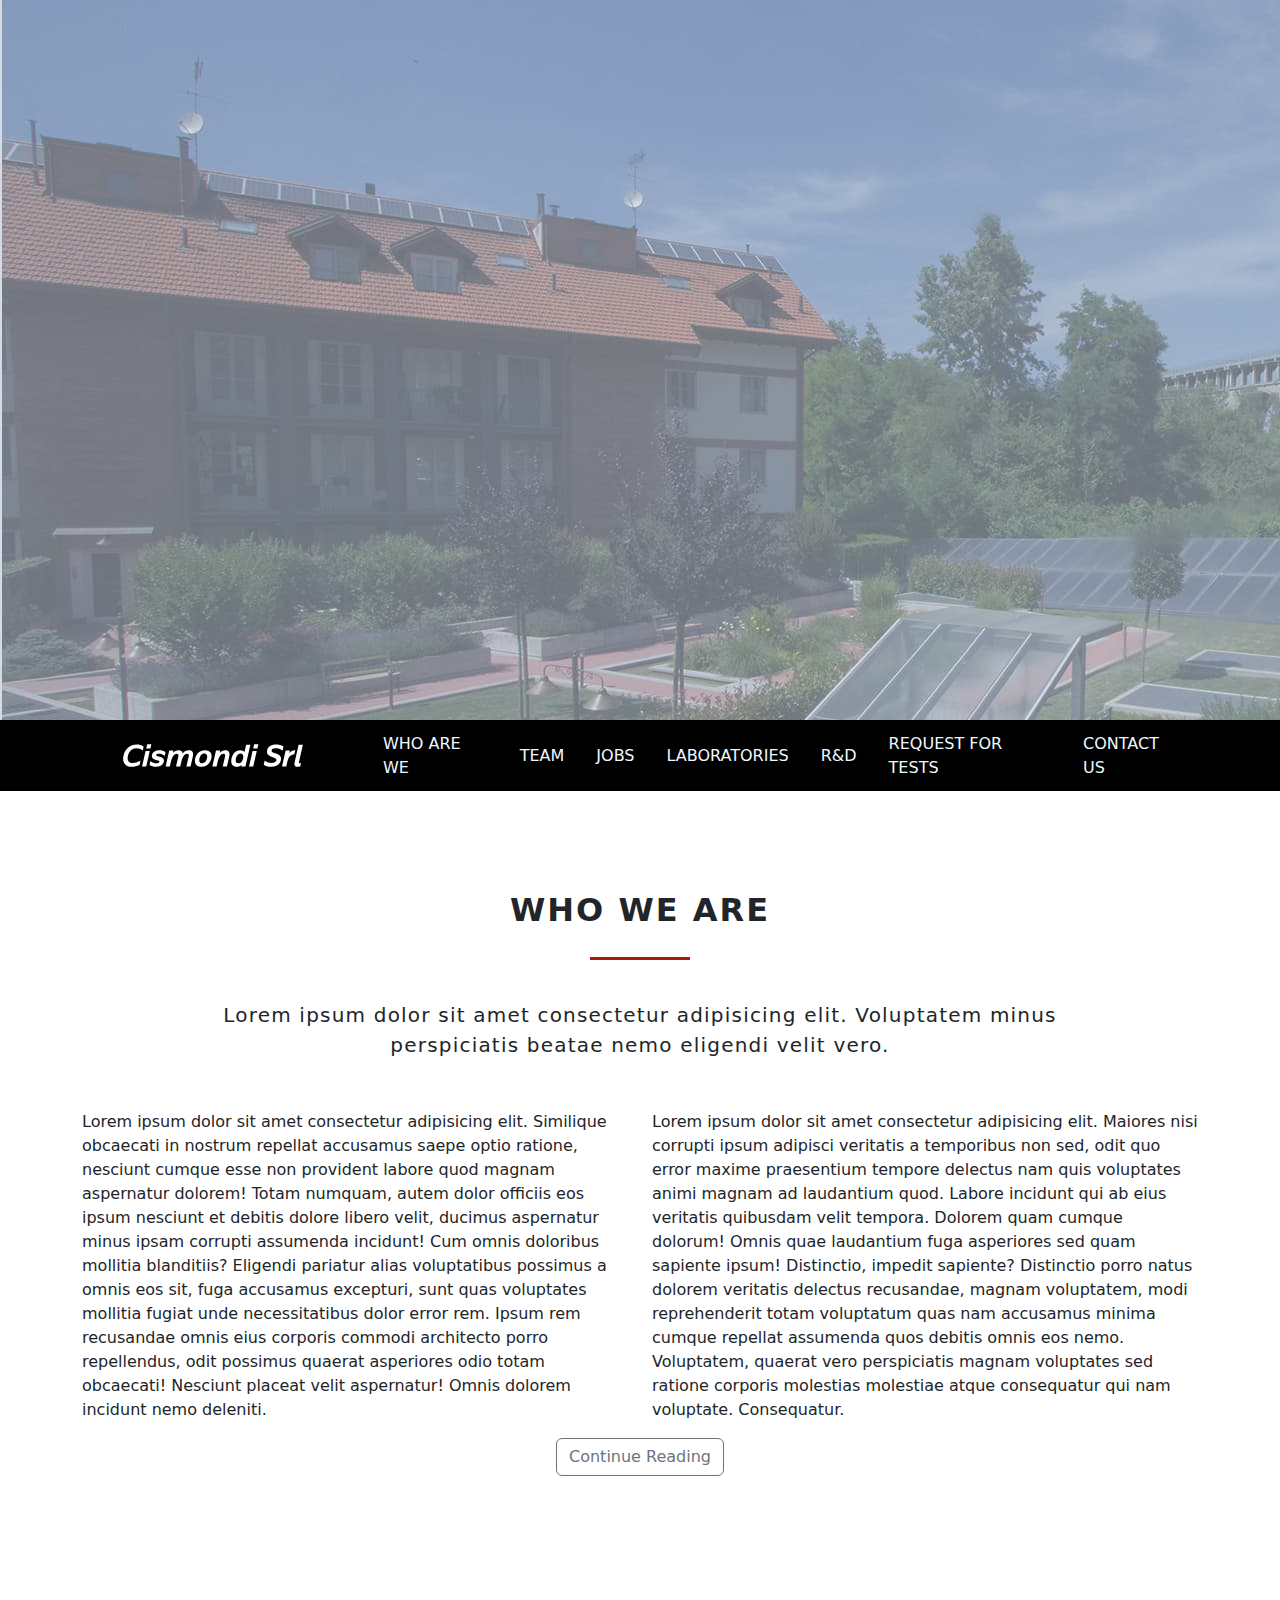
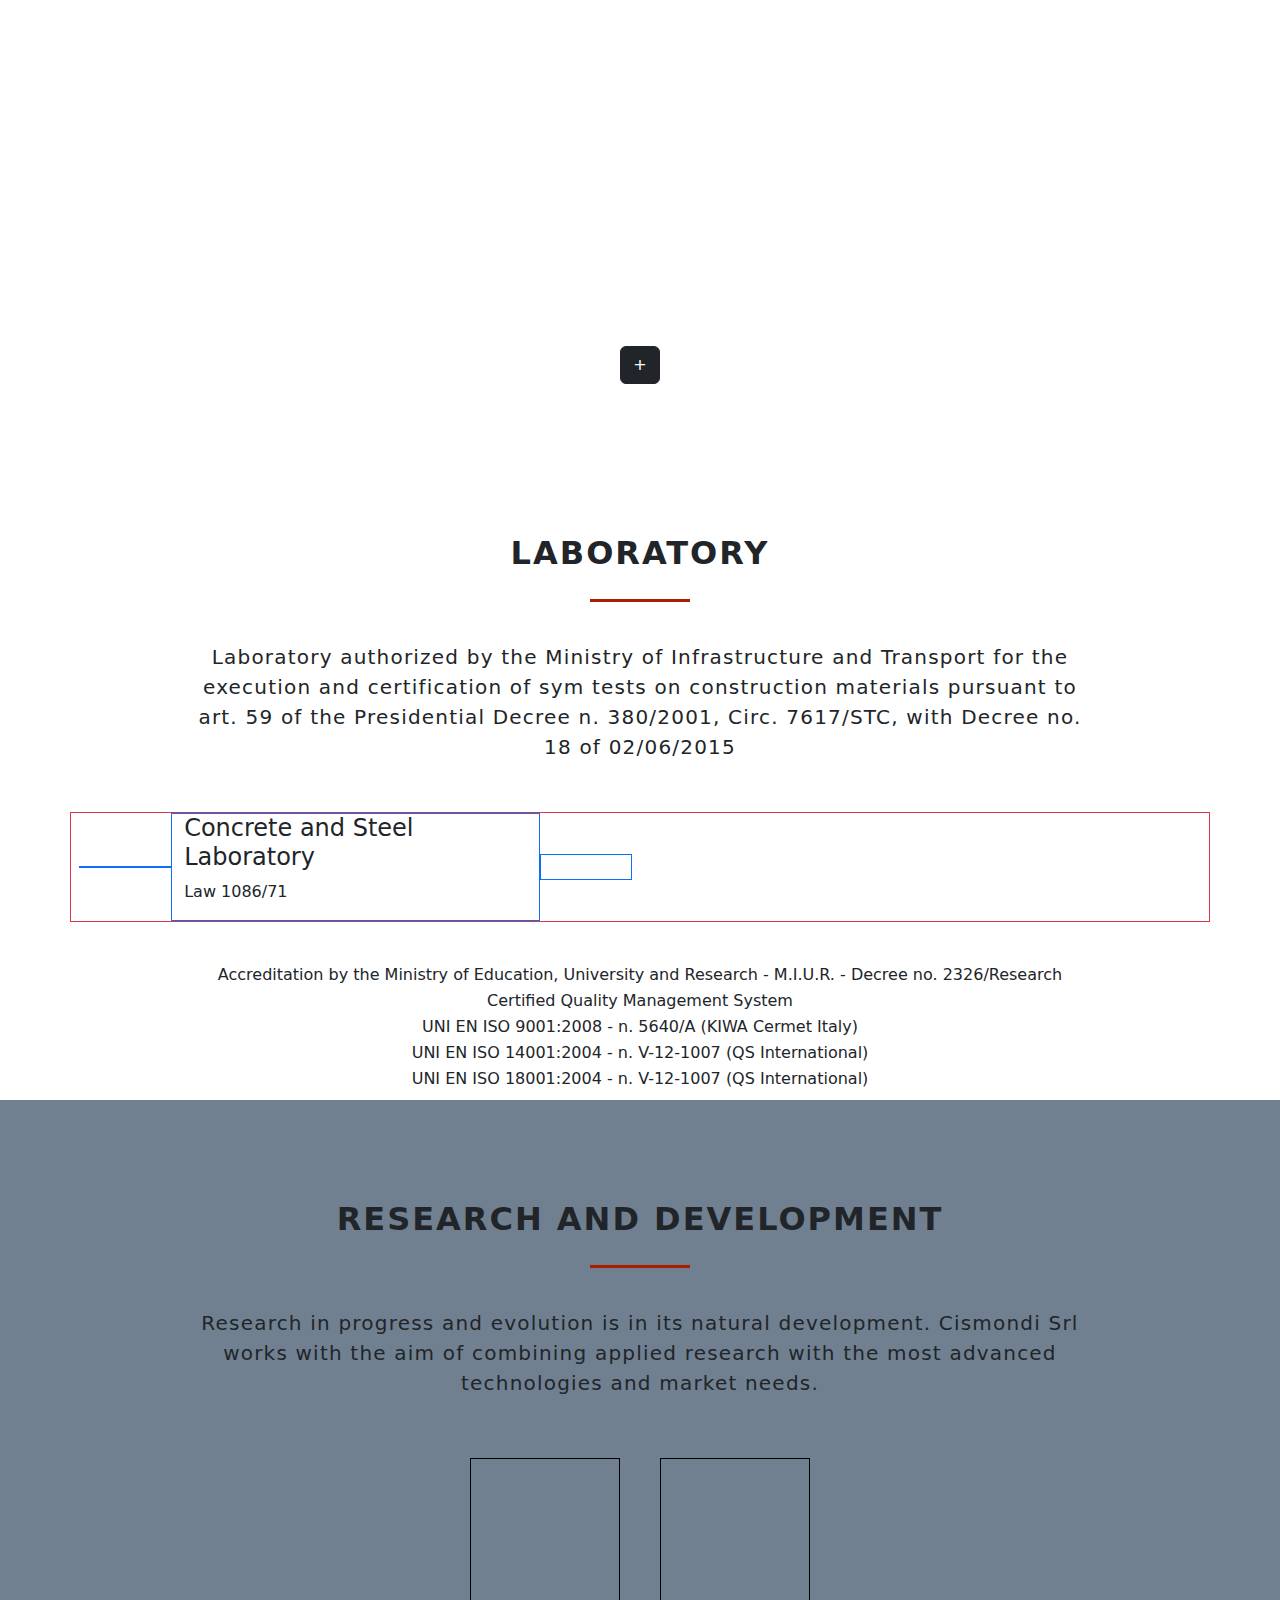
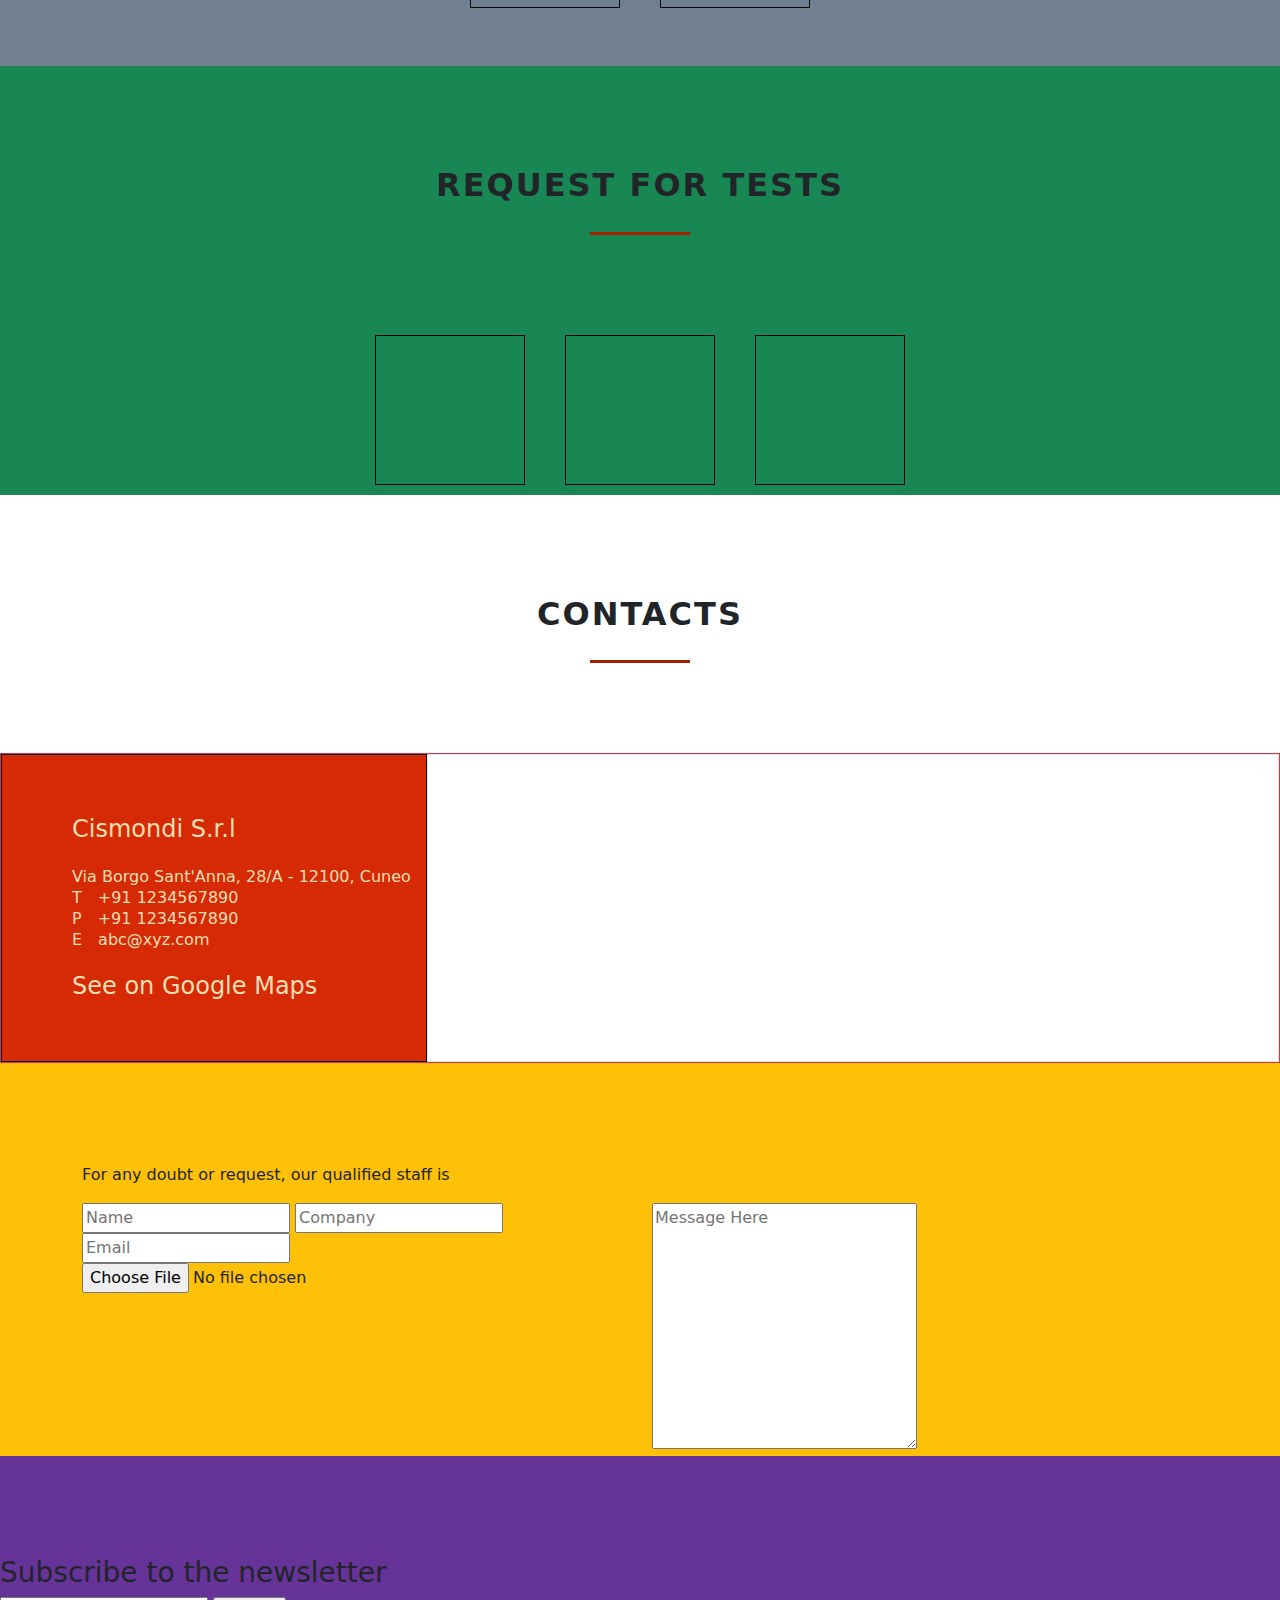
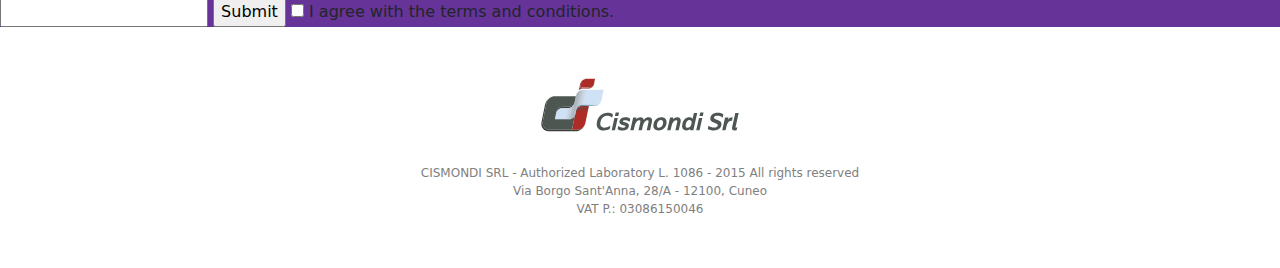
==== BS-ASS/index.html @ 2807b035 "BS ASS - First Upload" ====
<!DOCTYPE html>
<html lang="en">

<head>
    <meta charset="UTF-8">
    <meta name="viewport" content="width=device-width, initial-scale=1.0">
    <title>Bootstrap Assignment</title>

    <!-- STYLES -->

    <!-- BOOTSTRAP -->
    <link href="./assets/vendor/bootstrap/bootstrap.min.css" rel="stylesheet">

    <!-- FONT AWESOME -->

    <link rel="stylesheet" href="https://cdnjs.cloudflare.com/ajax/libs/font-awesome/6.5.1/css/all.min.css"
        integrity="sha512-DTOQO9RWCH3ppGqcWaEA1BIZOC6xxalwEsw9c2QQeAIftl+Vegovlnee1c9QX4TctnWMn13TZye+giMm8e2LwA=="
        crossorigin="anonymous" referrerpolicy="no-referrer" />

    <!-- CUSTOM CSS -->
    <link rel="stylesheet" href="./assets/css/style.css">



</head>

<body>


    <!-- HEADER -->
    <header class="ym-header" id="header">

    </header>


    <!-- NAVABAR -->
    <nav class="ym-navbar" id="navbar">
        <div class="container-lg ">
            <div class="row ">
                <div class="col-3">
                    <div class="nav-brand ms-auto me-auto d-flex justify-content-center align-items-center">
                        <img src="./assets/img/IDK/cismondi_logo_white.svg" class="img-fluid" alt="">
                    </div>
                </div>
                <div class="col-9  d-none d-md-flex align-items-center justify-content-center   ">
                    <ul class="navbar-nav d-flex flex-row ">
                        <li class="nav-item px-md-2 px-lg-3 "><a class="nav-link" href="">Who are we</a></li>
                        <li class="nav-item px-md-2 px-lg-3 "><a class="nav-link" href="">Team</a></li>
                        <li class="nav-item px-md-2 px-lg-3 "><a class="nav-link" href="">Jobs</a></li>
                        <li class="nav-item px-md-2 px-lg-3 "><a class="nav-link" href="">laboratories</a></li>
                        <li class="nav-item px-md-2 px-lg-3 "><a class="nav-link" href="">R&d</a></li>
                        <li class="nav-item px-md-2 px-lg-3 "><a class="nav-link" href="">Request for Tests</a></li>
                        <li class="nav-item px-md-2 px-lg-3 "><a class="nav-link" href="">CONTACT US</a></li>

                    </ul>
                </div>
            </div>



        </div>

    </nav>

    <!-- ABOUT US SECTION -->
    <section class="ym-about-us-section" id="about-us">
        <div class="container">
            <div class="section-title d-flex justify-content-center">
                <h2>Who we are</h2>
                <p>Lorem ipsum dolor sit amet consectetur adipisicing elit. Voluptatem minus perspiciatis beatae nemo
                    eligendi velit vero.</p>
            </div>

            <div class="section-content">
                <div class="row">
                    <div class="col">
                        <p>Lorem ipsum dolor sit amet consectetur adipisicing elit. Similique obcaecati in nostrum
                            repellat accusamus saepe optio ratione, nesciunt cumque esse non provident labore quod
                            magnam aspernatur dolorem! Totam numquam, autem dolor officiis eos ipsum nesciunt et debitis
                            dolore libero velit, ducimus aspernatur minus ipsam corrupti assumenda incidunt! Cum omnis
                            doloribus mollitia blanditiis? Eligendi pariatur alias voluptatibus possimus a omnis eos
                            sit, fuga accusamus excepturi, sunt quas voluptates mollitia fugiat unde necessitatibus
                            dolor error rem. Ipsum rem recusandae omnis eius corporis commodi architecto porro
                            repellendus, odit possimus quaerat asperiores odio totam obcaecati! Nesciunt placeat velit
                            aspernatur! Omnis dolorem incidunt nemo deleniti.</p>
                    </div>
                    <div class="col">
                        <p>
                            Lorem ipsum dolor sit amet consectetur adipisicing elit. Maiores nisi corrupti ipsum
                            adipisci veritatis a temporibus non sed, odit quo error maxime praesentium tempore delectus
                            nam quis voluptates animi magnam ad laudantium quod. Labore incidunt qui ab eius veritatis
                            quibusdam velit tempora. Dolorem quam cumque dolorum! Omnis quae laudantium fuga asperiores
                            sed quam sapiente ipsum! Distinctio, impedit sapiente? Distinctio porro natus dolorem
                            veritatis delectus recusandae, magnam voluptatem, modi reprehenderit totam voluptatum quas
                            nam accusamus minima cumque repellat assumenda quos debitis omnis eos nemo. Voluptatem,
                            quaerat vero perspiciatis magnam voluptates sed ratione corporis molestias molestiae atque
                            consequatur qui nam voluptate. Consequatur.
                        </p>

                    </div>
                </div>
                <div class="row " id="about-us-hidden">
                    <div class="col">
                        <p>Lorem ipsum dolor sit amet consectetur adipisicing elit. Similique obcaecati in nostrum
                            repellat accusamus saepe optio ratione, nesciunt cumque esse non provident labore quod
                            magnam aspernatur dolorem! Totam numquam, autem dolor officiis eos ipsum nesciunt et debitis
                            dolore libero velit, ducimus aspernatur minus ipsam corrupti assumenda incidunt! Cum omnis
                            doloribus mollitia blanditiis? Eligendi pariatur alias voluptatibus possimus a omnis eos
                            sit, fuga accusamus excepturi, sunt quas voluptates mollitia fugiat unde necessitatibus
                            dolor error rem. Ipsum rem recusandae omnis eius corporis commodi architecto porro
                            repellendus, odit possimus quaerat asperiores odio totam obcaecati! Nesciunt placeat velit
                            aspernatur! Omnis dolorem incidunt nemo deleniti.</p>
                    </div>
                    <div class="col">
                        <p>
                            Lorem ipsum dolor sit amet consectetur adipisicing elit. Maiores nisi corrupti ipsum
                            adipisci veritatis a temporibus non sed, odit quo error maxime praesentium tempore delectus
                            nam quis voluptates animi magnam ad laudantium quod. Labore incidunt qui ab eius veritatis
                            quibusdam velit tempora. Dolorem quam cumque dolorum! Omnis quae laudantium fuga asperiores
                            sed quam sapiente ipsum! Distinctio, impedit sapiente? Distinctio porro natus dolorem
                            veritatis delectus recusandae, magnam voluptatem, modi reprehenderit totam voluptatum quas
                            nam accusamus minima cumque repellat assumenda quos debitis omnis eos nemo. Voluptatem,
                            quaerat vero perspiciatis magnam voluptates sed ratione corporis molestias molestiae atque
                            consequatur qui nam voluptate. Consequatur.
                        </p>

                    </div>
                </div>

                <div class="about-us-button d-flex flex-row justify-content-center">
                    <button class="btn btn-outline-secondary" id="about-continue-read-btn">Continue Reading</button>
                </div>
            </div>




        </div>
    </section>

    <!-- TEAM SECTION -->
    <section class="ym-team-section" id="team">
    </section>

    <!-- GALLERY SECTION -->
    <section class="ym-gallery-section" id="gallery">
        <div class="container">

            <div class="section-title">
                <h2>JOBS</h2>
            </div>


            <div class="section-content">
                <div class="row g-3 mb-5">
                    <div class="col-6 col-md-4 col-lg-3 ym-gallery-item ">
                        <img src="https://plus.unsplash.com/premium_photo-1709311417346-0497456aef0e?w=500&auto=format&fit=crop&q=60&ixlib=rb-4.0.3&ixid=M3wxMjA3fDB8MHxlZGl0b3JpYWwtZmVlZHwyfHx8ZW58MHx8fHx8"
                            class="img-fluid" alt="">
                    </div>
                    <div class="col-6 col-md-4 col-lg-3 ym-gallery-item">
                        <img src="https://plus.unsplash.com/premium_photo-1709311417346-0497456aef0e?w=500&auto=format&fit=crop&q=60&ixlib=rb-4.0.3&ixid=M3wxMjA3fDB8MHxlZGl0b3JpYWwtZmVlZHwyfHx8ZW58MHx8fHx8"
                            class="img-fluid" alt="">
                    </div>
                    <div class="col-6 col-md-4 col-lg-3 ym-gallery-item">
                        <img src="https://plus.unsplash.com/premium_photo-1709311417346-0497456aef0e?w=500&auto=format&fit=crop&q=60&ixlib=rb-4.0.3&ixid=M3wxMjA3fDB8MHxlZGl0b3JpYWwtZmVlZHwyfHx8ZW58MHx8fHx8"
                            class="img-fluid" alt="">
                    </div>
                    <div class="col-6 col-md-4 col-lg-3 ym-gallery-item">
                        <img src="https://plus.unsplash.com/premium_photo-1709311417346-0497456aef0e?w=500&auto=format&fit=crop&q=60&ixlib=rb-4.0.3&ixid=M3wxMjA3fDB8MHxlZGl0b3JpYWwtZmVlZHwyfHx8ZW58MHx8fHx8"
                            class="img-fluid" alt="">
                    </div>
                    <div class="col-6 col-md-4 col-lg-3 ym-gallery-item">
                        <img src="https://plus.unsplash.com/premium_photo-1709311417346-0497456aef0e?w=500&auto=format&fit=crop&q=60&ixlib=rb-4.0.3&ixid=M3wxMjA3fDB8MHxlZGl0b3JpYWwtZmVlZHwyfHx8ZW58MHx8fHx8"
                            class="img-fluid" alt="">
                    </div>
                    <div class="col-6 col-md-4 col-lg-3 ym-gallery-item">
                        <img src="https://plus.unsplash.com/premium_photo-1709311417346-0497456aef0e?w=500&auto=format&fit=crop&q=60&ixlib=rb-4.0.3&ixid=M3wxMjA3fDB8MHxlZGl0b3JpYWwtZmVlZHwyfHx8ZW58MHx8fHx8"
                            class="img-fluid" alt="">
                    </div>
                    <div class="col-6 col-md-4 col-lg-3 ym-gallery-item">
                        <img src="https://plus.unsplash.com/premium_photo-1709311417346-0497456aef0e?w=500&auto=format&fit=crop&q=60&ixlib=rb-4.0.3&ixid=M3wxMjA3fDB8MHxlZGl0b3JpYWwtZmVlZHwyfHx8ZW58MHx8fHx8"
                            class="img-fluid" alt="">
                    </div>
                    <div class="col-6 col-md-4 col-lg-3 ym-gallery-item">
                        <img src="https://plus.unsplash.com/premium_photo-1709311417346-0497456aef0e?w=500&auto=format&fit=crop&q=60&ixlib=rb-4.0.3&ixid=M3wxMjA3fDB8MHxlZGl0b3JpYWwtZmVlZHwyfHx8ZW58MHx8fHx8"
                            class="img-fluid" alt="">
                    </div>


                </div>

                <div class="row g-3 mb-5" id="gallery-hidden">
                    <div class="col-6 col-md-4 col-lg-3 ym-gallery-item ">
                        <img src="https://plus.unsplash.com/premium_photo-1709311417346-0497456aef0e?w=500&auto=format&fit=crop&q=60&ixlib=rb-4.0.3&ixid=M3wxMjA3fDB8MHxlZGl0b3JpYWwtZmVlZHwyfHx8ZW58MHx8fHx8"
                            class="img-fluid" alt="">
                    </div>
                    <div class="col-6 col-md-4 col-lg-3 ym-gallery-item">
                        <img src="https://plus.unsplash.com/premium_photo-1709311417346-0497456aef0e?w=500&auto=format&fit=crop&q=60&ixlib=rb-4.0.3&ixid=M3wxMjA3fDB8MHxlZGl0b3JpYWwtZmVlZHwyfHx8ZW58MHx8fHx8"
                            class="img-fluid" alt="">
                    </div>
                    <div class="col-6 col-md-4 col-lg-3 ym-gallery-item">
                        <img src="https://plus.unsplash.com/premium_photo-1709311417346-0497456aef0e?w=500&auto=format&fit=crop&q=60&ixlib=rb-4.0.3&ixid=M3wxMjA3fDB8MHxlZGl0b3JpYWwtZmVlZHwyfHx8ZW58MHx8fHx8"
                            class="img-fluid" alt="">
                    </div>
                    <div class="col-6 col-md-4 col-lg-3 ym-gallery-item">
                        <img src="https://plus.unsplash.com/premium_photo-1709311417346-0497456aef0e?w=500&auto=format&fit=crop&q=60&ixlib=rb-4.0.3&ixid=M3wxMjA3fDB8MHxlZGl0b3JpYWwtZmVlZHwyfHx8ZW58MHx8fHx8"
                            class="img-fluid" alt="">
                    </div>
                    <div class="col-6 col-md-4 col-lg-3 ym-gallery-item">
                        <img src="https://plus.unsplash.com/premium_photo-1709311417346-0497456aef0e?w=500&auto=format&fit=crop&q=60&ixlib=rb-4.0.3&ixid=M3wxMjA3fDB8MHxlZGl0b3JpYWwtZmVlZHwyfHx8ZW58MHx8fHx8"
                            class="img-fluid" alt="">
                    </div>
                    <div class="col-6 col-md-4 col-lg-3 ym-gallery-item">
                        <img src="https://plus.unsplash.com/premium_photo-1709311417346-0497456aef0e?w=500&auto=format&fit=crop&q=60&ixlib=rb-4.0.3&ixid=M3wxMjA3fDB8MHxlZGl0b3JpYWwtZmVlZHwyfHx8ZW58MHx8fHx8"
                            class="img-fluid" alt="">
                    </div>
                    <div class="col-6 col-md-4 col-lg-3 ym-gallery-item">
                        <img src="https://plus.unsplash.com/premium_photo-1709311417346-0497456aef0e?w=500&auto=format&fit=crop&q=60&ixlib=rb-4.0.3&ixid=M3wxMjA3fDB8MHxlZGl0b3JpYWwtZmVlZHwyfHx8ZW58MHx8fHx8"
                            class="img-fluid" alt="">
                    </div>
                    <div class="col-6 col-md-4 col-lg-3 ym-gallery-item">
                        <img src="https://plus.unsplash.com/premium_photo-1709311417346-0497456aef0e?w=500&auto=format&fit=crop&q=60&ixlib=rb-4.0.3&ixid=M3wxMjA3fDB8MHxlZGl0b3JpYWwtZmVlZHwyfHx8ZW58MHx8fHx8"
                            class="img-fluid" alt="">
                    </div>


                </div>


                <div class="galler-button d-flex flex-row justify-content-center ">
                    <button class="btn btn-dark" id="gallery-plus-btn">+</button>
                </div>
            </div>





        </div>

    </section>

    <!-- LABORATORY SECTION -->
    <section class="ym-laboratory-section" id="laboratory">
        <div class="container">
            <div class="section-title">
                <h2>Laboratory</h2>
                <p>Laboratory authorized by the Ministry of Infrastructure and Transport for the execution and
                    certification of sym tests on construction materials pursuant to art. 59 of the Presidential Decree
                    n. 380/2001, Circ. 7617/STC, with Decree no. 18 of 02/06/2015</p>
            </div>

            <div class="section-content">
                <div class="row ym-laboratory-cards border border-danger">
                    <div class="col-12 col-md-6 ym-laboratory-card p-0 m-0">
                        <div class="row align-items-center  mx-2 ">
                            <div class="col-2 border border-primary laboratory-img">
                                <i class="fa fa-arrow-right"></i>
                            </div>
                            <div class="col border border-primary laboratory-content-text">
                                <h4>Concrete and Steel Laboratory</h4>
                                <p>Law 1086/71</p>
                            </div>
                            <div class="col-2 border border-primary more-button">
                                <button class="btn"><i class="fa fa-arrow-right"></i></button>
                            </div>
                        </div>

                    </div>









                </div>
            </div>


            <div class="section-content accreditation pt-5 text-center">
                <p>Accreditation by the Ministry of Education, University and Research - M.I.U.R. - Decree no.
                    2326/Research</p>
                <p>Certified Quality Management System</p>
                <p>UNI EN ISO 9001:2008 - n. 5640/A (KIWA Cermet Italy)</p>
                <p>UNI EN ISO 14001:2004 - n. V-12-1007 (QS International)</p>
                <p>UNI EN ISO 18001:2004 - n. V-12-1007 (QS International)</p>

            </div>

        </div>


    </section>


    <!-- RND SECTION -->
    <section class="ym-rnd-section" id="rnd">
        <div class="container">
            <div class="section-title">
                <h2>Research and Development</h2>
                <p>Research in progress and evolution is in its natural development. Cismondi Srl works with the aim of
                    combining applied research with the most advanced technologies and market needs.</p>
            </div>

            <div class="section-body d-flex justify-content-center pb-5">
                <div class="box">

                </div>
                <div class="box">

                </div>


            </div>

        </div>

    </section>

    <!-- TEST REQUEST SECTION -->
    <section class="ym-rft-section bg-success" id="rft">
        <div class="container">

            <div class="section-title">
                <h2>Request for tests</h2>
            </div>
            <div class="section-body d-flex justify-content-center">
                <div class="box"></div>
                <div class="box"></div>
                <div class="box"></div>
            </div>
        </div>

    </section>

    <!-- CONTACT US SECTION -->
    <section class="ym-contact-us" id="contact-us">
        <div class="container-fluid">


            <div class="section-title">
                <h2>Contacts</h2>
            </div>

            <div class="row border border-danger">
                <div class="col-4 contact-info box">
                    <h4>Cismondi S.r.l</h4>
                    <p>Via Borgo Sant'Anna, 28/A - 12100, Cuneo</p>
                    <p><span class="pe-3">T</span>+91 1234567890 </p>
                    <p><span class="pe-3">P</span>+91 1234567890 </p>
                    <p><span class="pe-3">E</span>abc@xyz.com </p>

                    <h4>See on Google Maps</h4>

                </div>

                <div class="col-8 box border p-0">
                    <iframe
                        src="https://www.google.com/maps/embed?pb=!1m18!1m12!1m3!1d2851.0148102740345!2d7.536814475158642!3d44.39181770434893!2m3!1f0!2f0!3f0!3m2!1i1024!2i768!4f13.1!3m3!1m2!1s0x12cd69439e685537%3A0x380dc71ec8e75dd3!2sCismondi%20S.r.l.!5e0!3m2!1sen!2sin!4v1709389555087!5m2!1sen!2sin"
                        width="100%" height="100%" style="border:0;" allowfullscreen="" loading="lazy"
                        referrerpolicy="no-referrer-when-downgrade"></iframe>
                </div>

            </div>

        </div>
    </section>


    <!-- CONTACT FORM SECTION -->
    <section class="ym-contact-form-section bg-warning" id="contact-form">
        <div class="container ">
            <p>For any doubt or request, our qualified staff is </p>
            <form>
                <div class="row">
                    <div class="col-12 col-md-6 ">
                        <input type="text" placeholder="Name">
                        <input type="text" placeholder="Company">
                        <input type="text" placeholder="Email">
                        <input type="file" placeholder="Attachment">

                    </div>
                    <div class="col-12 col-md-6">
                        <textarea name="" id="" cols="30" rows="10" placeholder="Message Here"></textarea>
                    </div>
                </div>
            </form>
        </div>
    </section>

    <!-- NEWSLETTER SECTION -->
    <section class="ym-news-letter-section" id="news-letter">

        <div class="section-body">
            <i class="fa fa-paper-plane" aria-hidden="true"></i>
            <h3>Subscribe to the newsletter</h3>

            <form>
                <input type="email" name="news-letter-email" id="nl-email">
                <input type="submit" value="Submit">
                <input type="checkbox" name="" id=""><span> I agree with the terms and conditions.</span>
            </form>
        </div>
    </section>

    <!-- FOOTER -->
    <footer class="ym-footer" id="footer">

        <div class="container d-flex flex-column justify-content-center align-items-center text-center">

            <div class="footer-img">
                <img src="./assets/img/cismondi_logo_1.svg" class="img-fluid" alt="">
            </div>
            <div class="content">
                <p>CISMONDI SRL - Authorized Laboratory L. 1086 - <i class="fa fa-copyright" aria-hidden="true"></i> 2015 All rights reserved</p>
                <p>Via Borgo Sant'Anna, 28/A - 12100, Cuneo</p>
                <p>VAT P.: 03086150046</p>
            </div>
        </div>
    </footer>



    
    <!-- SCRIPTS -->

    <!-- jQUERY -->
    <script src="./assets/vendor/jQuery/jquery-3.7.1.min.js"></script>

    <!-- BOOTSTRAP -->
    <script src="./assets/vendor/bootstrap/bootstrap.bundle.min.js"></script>

    <!-- CUSTOM JS -->
    <script src="./assets/js/script.js"></script>

</body>

</html>
---- BS-ASS/assets/css/style.css ----
* {
    --color-black: #000;
    --color-red: #d52a04;
    --color-red-dark: #a81f00;
}

body {
    margin: 0;
    padding: 0;
    box-sizing: border-box;
}

/****************************
*         HEADER            *
****************************/

.ym-header {
    height: 80vh;
    /* border: 1px solid black; */
    background-image: url("../img/header/banner-costruttori.jpg");
}

/****************************
*         NAVBAR            *
****************************/

.ym-navbar {
    background-color: var(--color-black);
    color: aliceblue;
    padding: 0;
    text-transform: uppercase;

    .nav-brand {
        /* border: 1px solid black; */
        width: 200px;
        padding: 10px;
    }

    ul {
        height: 100%;
        font-weight: 400;

        li {
            display: flex;
            align-items: center;
        }

        li:hover {
            background-color: var(--color-red);
        }
    }
}

.fixed-nav {
    position: fixed;
    top: 0%;
    width: 100%;
    z-index: 100;
}

/****************************
*        Sections           *
****************************/

section {
    padding-top: 100px;

    .section-title {
        display: flex;
        flex-direction: column;
        text-align: center;
        justify-content: center;
        margin-bottom: 50px;

        h2 {
            font-size: 32px;
            font-weight: bold;
            text-transform: uppercase;
            margin-bottom: 20px;
            padding-bottom: 20px;
            position: relative;
            letter-spacing: 2px;
            margin-bottom: 50px;
        }

        h2::after {
            content: "";
            position: absolute;
            display: block;

            width: 100px;
            height: 3px;
            left: calc(50% - 50px);
            bottom: -10px;

            background: var(--color-red-dark);
        }

        p {
            align-self: center;
            margin-bottom: 0;
            width: 80%;
            font-size: 20px;
            letter-spacing: 1.2px;
        }
    }
}

/****************************
*        Gallery            *
****************************/

.ym-gallery-section {
    padding-bottom: 50px;
    background: url("../img/plain-backdrop-decorative-gray-textured.jpg");

    .section-title h2 {
        color: #fff;
    }
    .section-title h2::after {
        background-color: #fff;
        width: 50px;
        left: calc(50% - 25px);
    }

    /* .ym-gallery-item{

        
        img{
            object-fit: cover;
            
        }
    } */
}

/****************************
*      Laboratory           *
****************************/

.ym-laboratory-section {
    .accreditation {
        line-height: 10px;
    }
}

.ym-rnd-section {
    background-color: slategrey;

    .box {
        height: 150px;
        width: 150px;
        border: 1px solid black;
        margin: 10px 20px;
    }
}

.ym-rft-section {
    .box {
        height: 150px;
        width: 150px;
        border: 1px solid black;
        margin: 10px 20px;
    }
}

.box {
    min-height: 150px;
    /* width: 150px; */
    border: 1px solid black;
    /* margin: 10px 20px; */
}

.ym-contact-us {
    .contact-info {
        padding: 30px 0 30px 70px;
        background-color: var(--color-red);
        color:wheat;
        
        h4 {
            margin-bottom: 30px;
            margin-top: 30px;
            
        }
        p {
            line-height: 5px;
        }
    }
}


.ym-news-letter-section{
    background-color: rebeccapurple;

}


.ym-footer{
    padding-top: 50px;
    padding-bottom: 50px;
    .footer-img{
        width: 200px;        
        margin-bottom: 30px;
    }
    p{
        color: grey;
        font-size: 12px;
        margin: 0;
        padding-top: 0;
    }
    


}
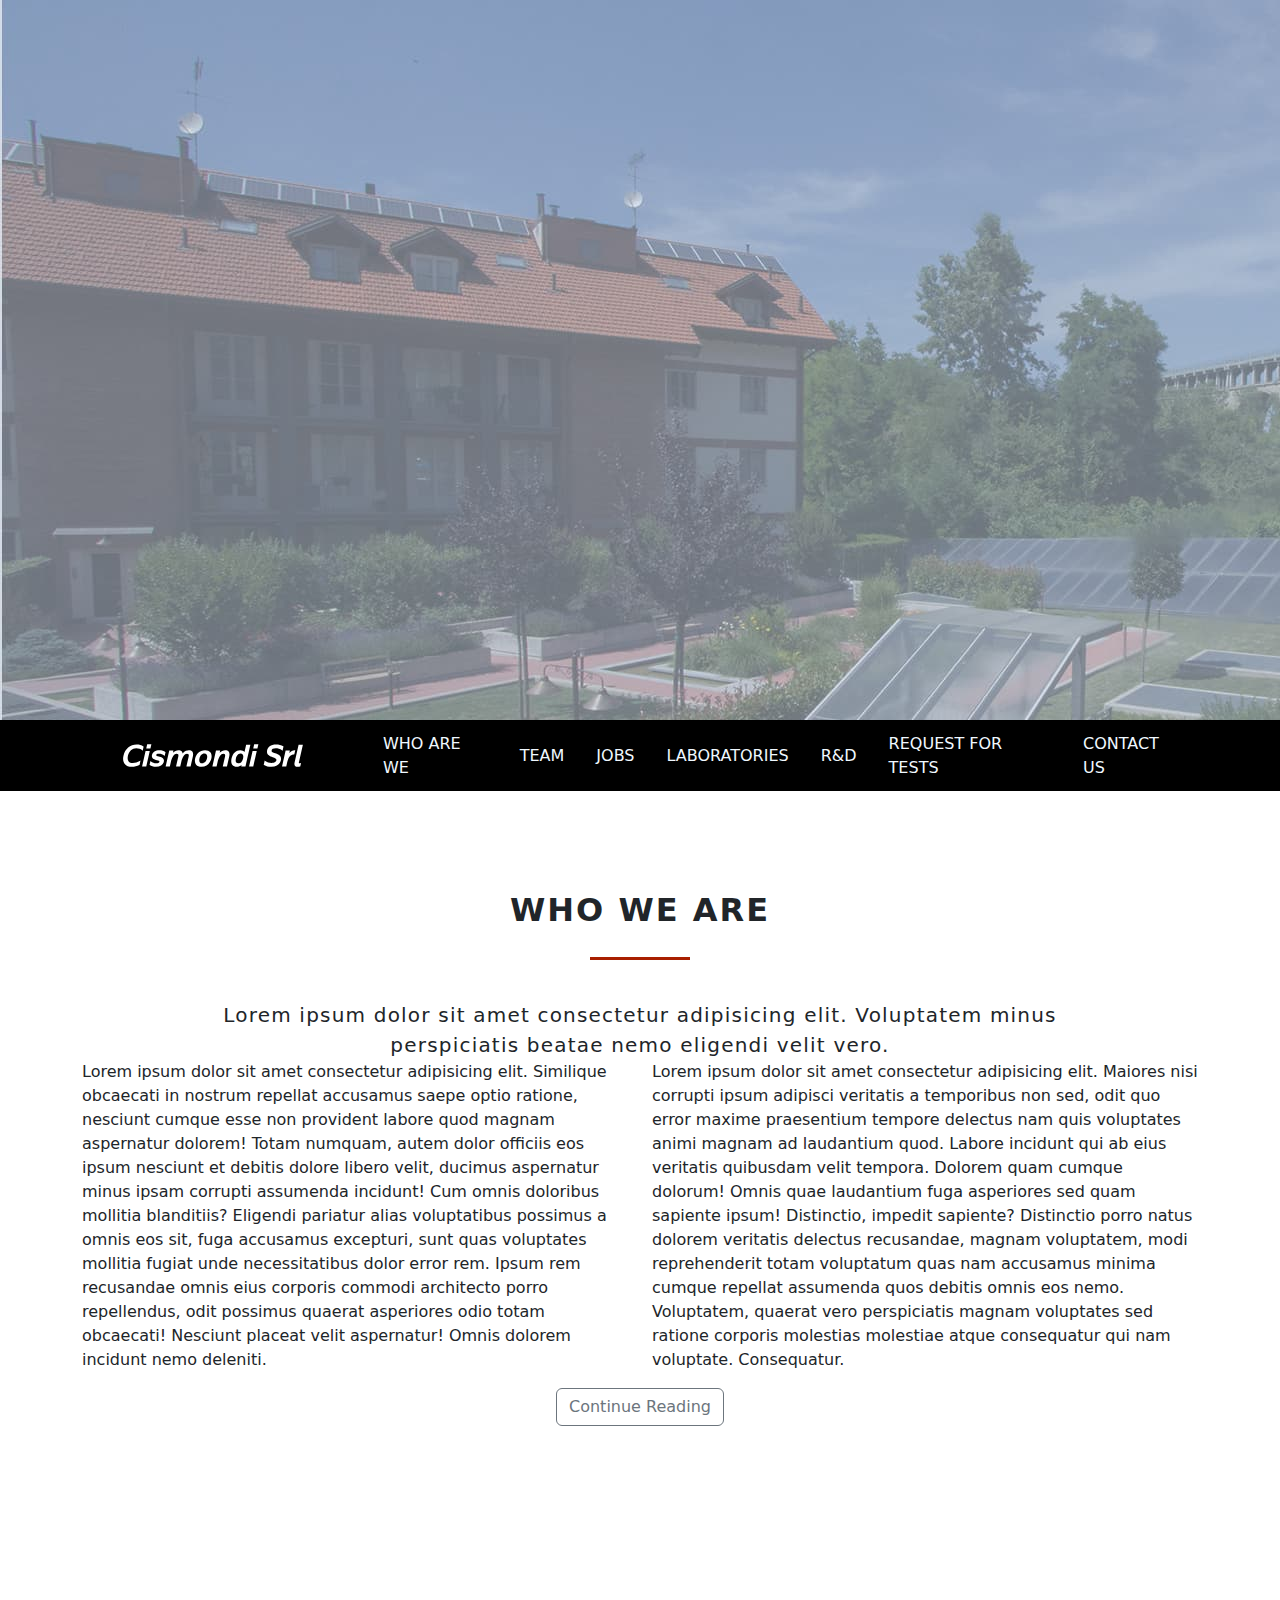
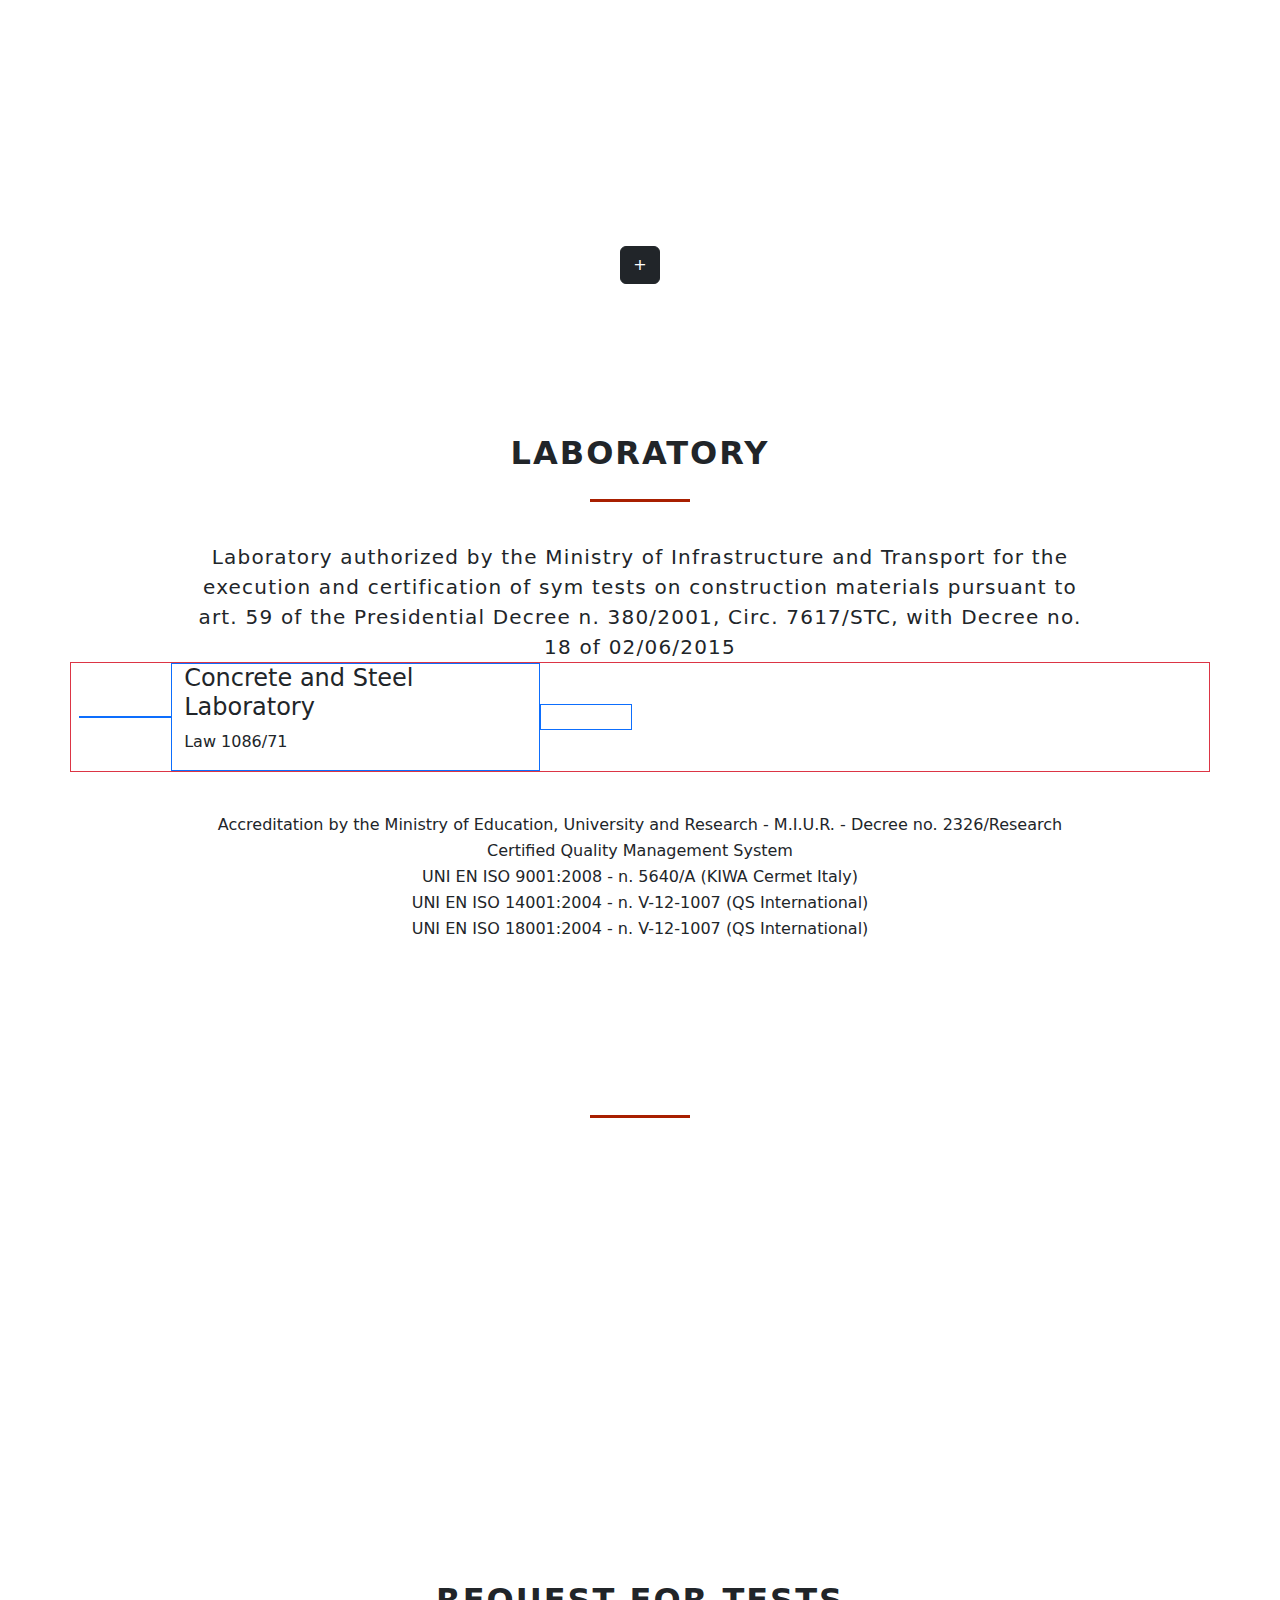
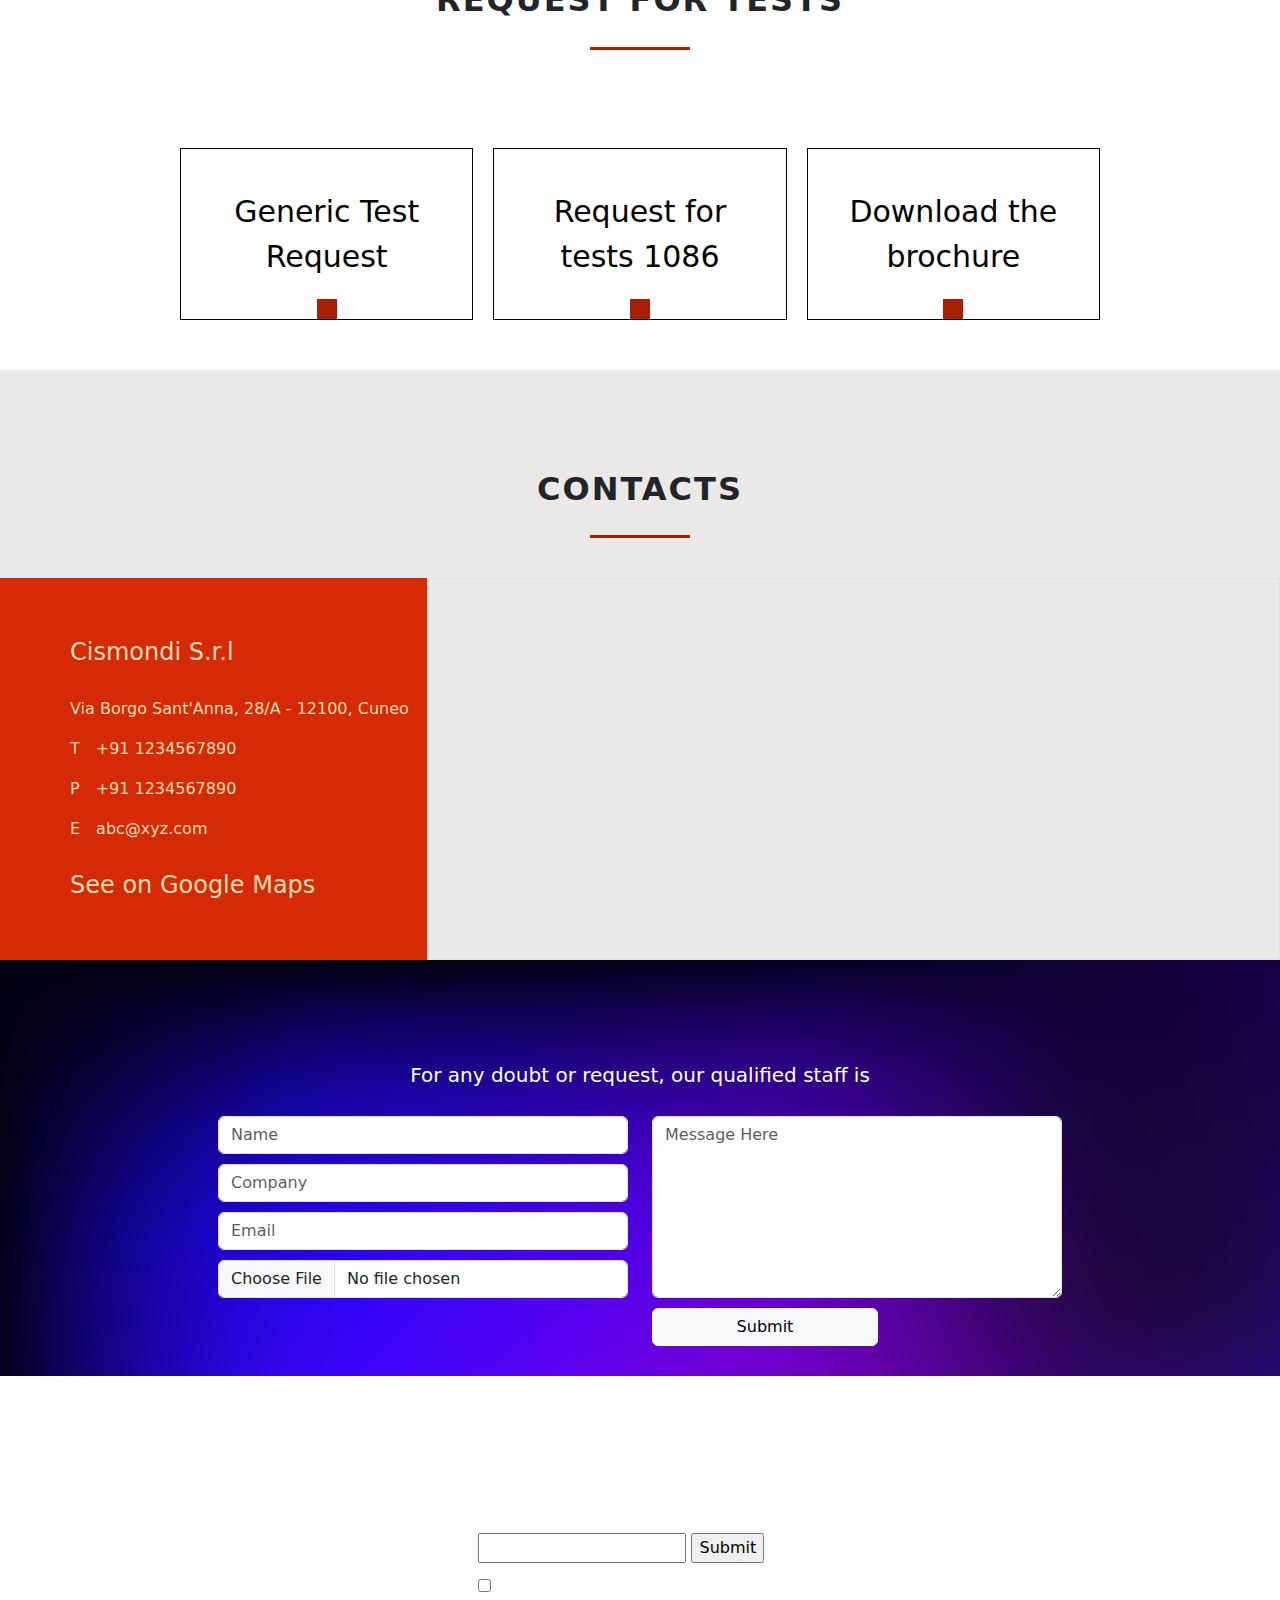
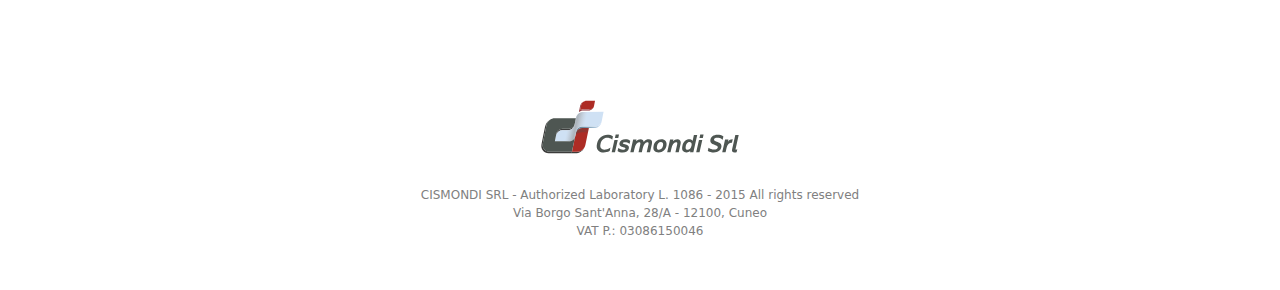
==== commit 2a5b6f68: "changes" ====
--- a/BS-ASS/index.html
+++ b/BS-ASS/index.html
@@ -140,6 +140,9 @@
 
     <!-- TEAM SECTION -->
     <section class="ym-team-section" id="team">
+
+
+        
     </section>
 
     <!-- GALLERY SECTION -->
@@ -306,14 +309,27 @@
             </div>
 
             <div class="section-body d-flex justify-content-center pb-5">
-                <div class="box">
-
-                </div>
-                <div class="box">
-
-                </div>
-
-
+
+                <div class="row">
+                    <div class="rnd-card col-12 col-md-6 mt-5">
+                        <div>
+                            <i class="fa fa-file-text"></i>
+                            <p>Generic Test Request</p>
+                            <i class="fa fa-caret-square-down" aria-hidden="true"></i>
+                        </div>
+                    </div>
+                    <div class="rnd-card col-12 col-md-6 mt-5">
+                        <div>
+                            <i class="fa fa-file-text"></i>
+                            <p>Generic Test Request</p>
+                            <i class="fa fa-caret-square-down" aria-hidden="true"></i>
+                        </div>
+                        
+                    </div>
+                    
+
+                </div>
+            
             </div>
 
         </div>
@@ -321,16 +337,45 @@
     </section>
 
     <!-- TEST REQUEST SECTION -->
-    <section class="ym-rft-section bg-success" id="rft">
+    <section class="ym-rft-section" id="rft">
         <div class="container">
 
             <div class="section-title">
                 <h2>Request for tests</h2>
             </div>
-            <div class="section-body d-flex justify-content-center">
+            <div class="section-body">
+                <div class="row">
+                    <!-- Add 3 cards with svg-img, text, and read more action button -->
+                    <div class="rft-card col-12 col-md-4 mt-5">
+                        <div>
+                            <i class="fa fa-file-text"></i>
+                            <p>Generic Test Request</p>
+                            <i class="fa fa-caret-square-down" aria-hidden="true"></i>
+                        </div>
+                    </div>
+                    <div class="rft-card col-12 col-md-4 mt-5 ">
+                        <div>
+                            <i class="fa fa-file-text"></i>
+                            <p>Request for tests 1086</p>
+                            <i class="fa fa-caret-square-down" aria-hidden="true"></i>
+                        </div>
+                    </div>
+                    <div class="rft-card col-12 col-md-4 mt-5 ">
+                        <div>
+                            <i class="fa fa-file-text"></i>
+                            <p>Download the brochure</p>
+                            <i class="fa fa-caret-square-down" aria-hidden="true"></i>
+                        </div>
+                    </div>
+                </div>
+
+
+
+
+
+                <!-- <div class="box"></div>
                 <div class="box"></div>
-                <div class="box"></div>
-                <div class="box"></div>
+                <div class="box"></div> -->
             </div>
         </div>
 
@@ -339,25 +384,22 @@
     <!-- CONTACT US SECTION -->
     <section class="ym-contact-us" id="contact-us">
         <div class="container-fluid">
-
-
+            
             <div class="section-title">
                 <h2>Contacts</h2>
             </div>
 
-            <div class="row border border-danger">
-                <div class="col-4 contact-info box">
+            <div class="row ">
+                <div class="col-12 col-md-6 col-lg-4 contact-info box">
                     <h4>Cismondi S.r.l</h4>
                     <p>Via Borgo Sant'Anna, 28/A - 12100, Cuneo</p>
                     <p><span class="pe-3">T</span>+91 1234567890 </p>
                     <p><span class="pe-3">P</span>+91 1234567890 </p>
                     <p><span class="pe-3">E</span>abc@xyz.com </p>
-
                     <h4>See on Google Maps</h4>
-
-                </div>
-
-                <div class="col-8 box border p-0">
+                </div>
+
+                <div class="col-12 col-md-6 col-lg-8 box border p-0">
                     <iframe
                         src="https://www.google.com/maps/embed?pb=!1m18!1m12!1m3!1d2851.0148102740345!2d7.536814475158642!3d44.39181770434893!2m3!1f0!2f0!3f0!3m2!1i1024!2i768!4f13.1!3m3!1m2!1s0x12cd69439e685537%3A0x380dc71ec8e75dd3!2sCismondi%20S.r.l.!5e0!3m2!1sen!2sin!4v1709389555087!5m2!1sen!2sin"
                         width="100%" height="100%" style="border:0;" allowfullscreen="" loading="lazy"
@@ -372,19 +414,20 @@
 
     <!-- CONTACT FORM SECTION -->
     <section class="ym-contact-form-section bg-warning" id="contact-form">
-        <div class="container ">
+        <div class="container d-flex flex-column justify-content-center align-items-center">
             <p>For any doubt or request, our qualified staff is </p>
-            <form>
+            <form class="form-group">
                 <div class="row">
-                    <div class="col-12 col-md-6 ">
-                        <input type="text" placeholder="Name">
-                        <input type="text" placeholder="Company">
-                        <input type="text" placeholder="Email">
-                        <input type="file" placeholder="Attachment">
-
+                    <div class="col-12 col-md-6 d-flex flex-column">
+                        <input type="text" class="form-control" placeholder="Name">
+                        <input type="text" class="form-control" placeholder="Company">
+                        <input type="text" class="form-control" placeholder="Email">
+                        <input type="file" class="form-control" placeholder="Attachment">
                     </div>
                     <div class="col-12 col-md-6">
-                        <textarea name="" id="" cols="30" rows="10" placeholder="Message Here"></textarea>
+                        <textarea name="" class="form-control" id="" cols="50" rows="7"
+                            placeholder="Message Here"></textarea>
+                        <input class="btn btn-light ms-auto" type="submit " value="Submit">
                     </div>
                 </div>
             </form>
@@ -392,21 +435,27 @@
     </section>
 
     <!-- NEWSLETTER SECTION -->
+    <!-- DONE -->
     <section class="ym-news-letter-section" id="news-letter">
 
-        <div class="section-body">
-            <i class="fa fa-paper-plane" aria-hidden="true"></i>
-            <h3>Subscribe to the newsletter</h3>
-
-            <form>
-                <input type="email" name="news-letter-email" id="nl-email">
-                <input type="submit" value="Submit">
-                <input type="checkbox" name="" id=""><span> I agree with the terms and conditions.</span>
-            </form>
+        <div class="container">
+            <div class="section-body d-flex flex-column justify-content-center align-items-center">
+                <i class="fa fa-paper-plane" aria-hidden="true"></i>
+                <h3 class="mb-4">Subscribe to the newsletter</h3>
+
+                <form>
+                    <input type="email" name="news-letter-email" id="nl-email">
+                    <input type="submit" value="Submit">
+                    <br>
+                    <input type="checkbox" name="" id="" class="mt-3"><span> I agree with the terms and
+                        conditions.</span>
+                </form>
+            </div>
         </div>
     </section>
 
     <!-- FOOTER -->
+    <!-- DONE -->
     <footer class="ym-footer" id="footer">
 
         <div class="container d-flex flex-column justify-content-center align-items-center text-center">
@@ -415,7 +464,8 @@
                 <img src="./assets/img/cismondi_logo_1.svg" class="img-fluid" alt="">
             </div>
             <div class="content">
-                <p>CISMONDI SRL - Authorized Laboratory L. 1086 - <i class="fa fa-copyright" aria-hidden="true"></i> 2015 All rights reserved</p>
+                <p>CISMONDI SRL - Authorized Laboratory L. 1086 - <i class="fa fa-copyright" aria-hidden="true"></i>
+                    2015 All rights reserved</p>
                 <p>Via Borgo Sant'Anna, 28/A - 12100, Cuneo</p>
                 <p>VAT P.: 03086150046</p>
             </div>
@@ -424,7 +474,7 @@
 
 
 
-    
+
     <!-- SCRIPTS -->
 
     <!-- jQUERY -->
--- a/BS-ASS/assets/css/style.css
+++ b/BS-ASS/assets/css/style.css
@@ -70,7 +70,6 @@
         flex-direction: column;
         text-align: center;
         justify-content: center;
-        margin-bottom: 50px;
 
         h2 {
             font-size: 32px;
@@ -144,7 +143,13 @@
 }
 
 .ym-rnd-section {
-    background-color: slategrey;
+    background: url("https://www.tuvsud.com/-/media/global/images/industries/industry-manufacturing/ds-smart-industry-readiness-index.png?extension=webp&h=365&w=1280&la=en-IN&hash=3D5605704E1EE192C6288EF471892157");
+    background-repeat: no-repeat;
+    background-size: 200%;
+    background-position: -200px -200px;
+    color: #fff;
+
+    
 
     .box {
         height: 150px;
@@ -152,62 +157,211 @@
         border: 1px solid black;
         margin: 10px 20px;
     }
+    .rnd-card {
+
+        padding: 10px;
+        padding-bottom: 0;
+        padding-left: 10px;
+        padding-right: 10px;
+        
+
+        div {
+            border: 1px solid white;
+            display: flex;
+            flex-direction: column;
+            justify-content: space-between;
+            align-items: center;
+            
+            i:first-child {
+                color: white;
+                font-size: 50px;
+                margin-top: 20px;
+                margin-bottom: 20px;
+            }
+            
+            p {
+                text-align: center;
+                padding-left: 20px;
+                padding-right: 20px;
+                color: white;
+                font-size: 30px;
+                margin-bottom: 20px;
+            }
+            
+            i:last-child {
+                visibility: hidden;
+                padding: 10px;
+                background-color: #a81f00;
+                color: white;
+            }
+        }
+    }
+    
+    .rnd-card:hover{
+        div{
+            background-color: white;
+            
+
+            i:first-child{
+                color: red;
+            }
+            p{
+                color: black;
+            }
+            i:last-child{
+                visibility: visible;
+                background-color: #a81f00;
+                color: white;
+                display: inline-block;
+            }
+
+
+        }
+    }
+    
+    
+    
 }
 
 .ym-rft-section {
+    padding-bottom: 50px;
     .box {
         height: 150px;
         width: 150px;
         border: 1px solid black;
         margin: 10px 20px;
     }
-}
-
-.box {
-    min-height: 150px;
-    /* width: 150px; */
-    border: 1px solid black;
-    /* margin: 10px 20px; */
+
+    .section-body {
+        padding-left: 100px;
+        padding-right: 100px;
+    }
+
+    .rft-card {
+
+        padding: 10px;
+        padding-bottom: 0;
+        padding-left: 10px;
+        padding-right: 10px;
+        color: wheat;
+        
+
+        div {
+            border: 1px solid black;
+            display: flex;
+            flex-direction: column;
+            justify-content: space-between;
+            align-items: center;
+            
+            i:first-child {
+                color: #a81f00;
+                font-size: 50px;
+                margin-top: 20px;
+                margin-bottom: 20px;
+            }
+            
+            p {
+                text-align: center;
+                padding-left: 20px;
+                padding-right: 20px;
+                color: #000;
+                font-size: 30px;
+                margin-bottom: 20px;
+            }
+            
+            i:last-child {
+                padding: 10px;
+                background-color: #a81f00;
+                color: white;
+            }
+        }
+    }
+
+    .rft-card:hover{
+        div{
+            background-color: var(--color-red);
+            
+
+            i:first-child{
+                color: white;
+            }
+            p{
+                color: white;
+            }
+            i:last-child{
+                background-color: white;
+                color: #a81f00;
+
+            }
+
+
+        }
+    }
+   
 }
 
 .ym-contact-us {
+    background-color: rgb(235, 232, 232);
+    .section-title{
+        margin-bottom: 0;
+    }
     .contact-info {
         padding: 30px 0 30px 70px;
         background-color: var(--color-red);
-        color:wheat;
-        
+        color: wheat;
+
         h4 {
             margin-bottom: 30px;
             margin-top: 30px;
-            
         }
         p {
-            line-height: 5px;
-        }
-    }
-}
-
-
-.ym-news-letter-section{
-    background-color: rebeccapurple;
-
-}
-
-
-.ym-footer{
+            /* line-height: 5px; */
+        }
+    }
+}
+
+.ym-contact-form-section {
+    display: flex;
+    flex-direction: column;
+    justify-content: center;
+    align-items: center;
+    padding-bottom: 30px;
+    color: white;
+    background: url("../img/dark-purple-pink-gradient-blur-texture-vector.jpg");
+    font-size: 20px;
+
+    p {
+    }
+
+    input,
+    textarea {
+        margin-top: 10px;
+    }
+}
+
+.ym-news-letter-section {
+    background: url("../img/plain-backdrop-decorative-gray-textured.jpg");
+    color: white;
+    padding-bottom: 50px;
+
+    .section-body {
+        i {
+            font-size: 50px;
+        }
+    }
+}
+
+.ym-footer {
     padding-top: 50px;
     padding-bottom: 50px;
-    .footer-img{
-        width: 200px;        
+    .footer-img {
+        width: 200px;
         margin-bottom: 30px;
     }
-    p{
+    p {
         color: grey;
         font-size: 12px;
         margin: 0;
         padding-top: 0;
     }
-    
-
-
-}+}
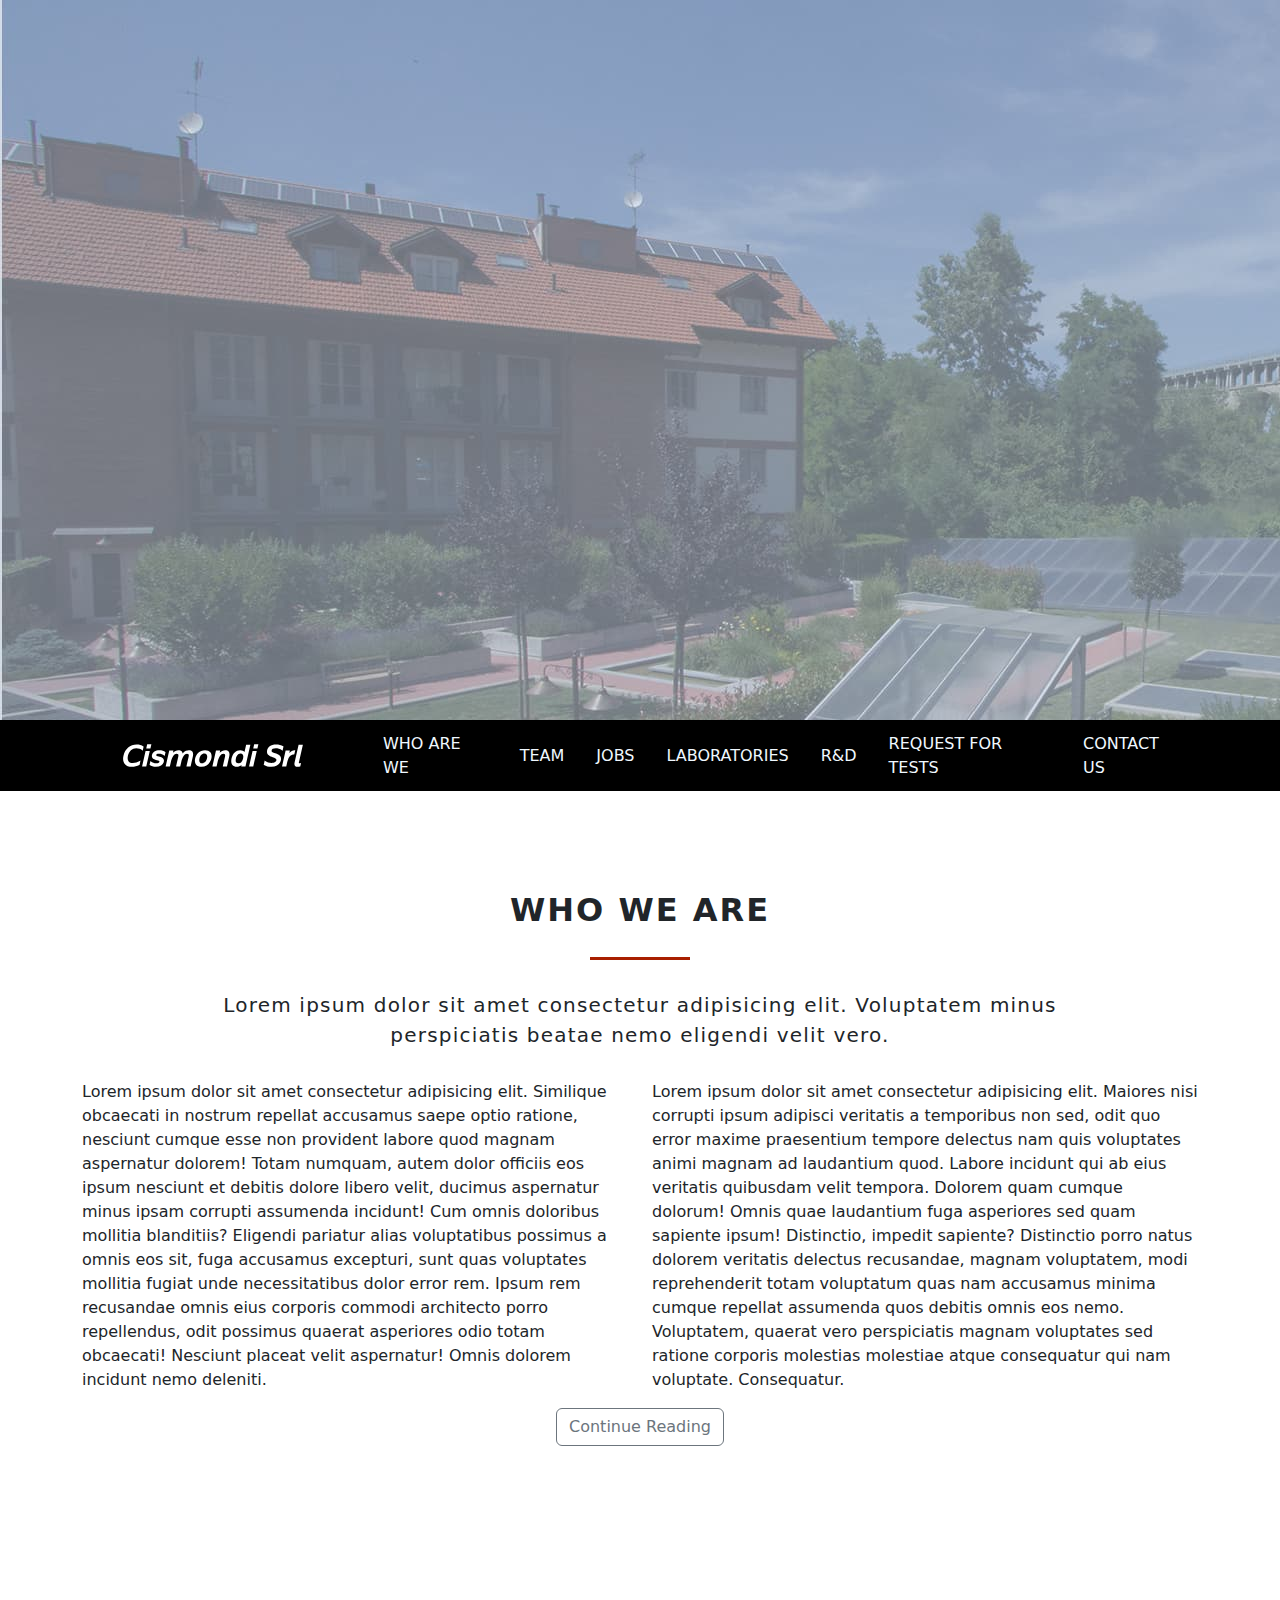
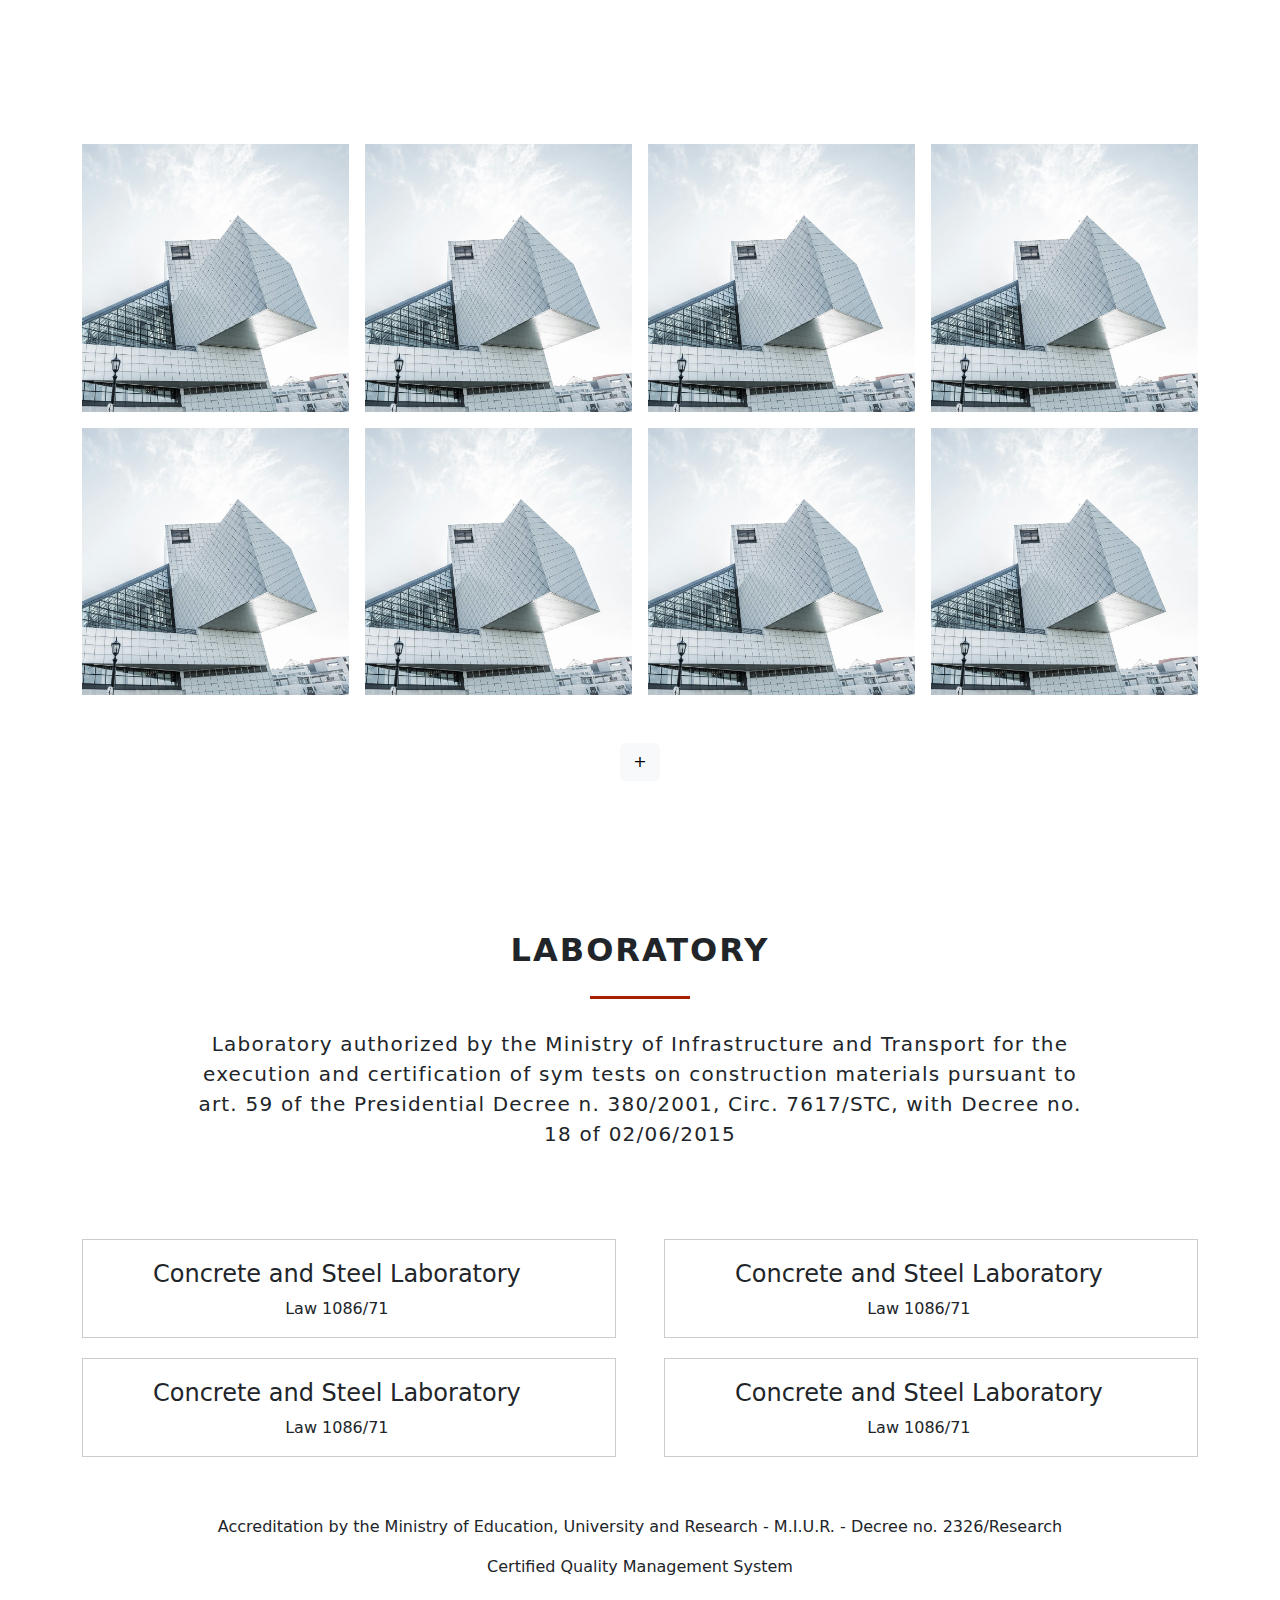
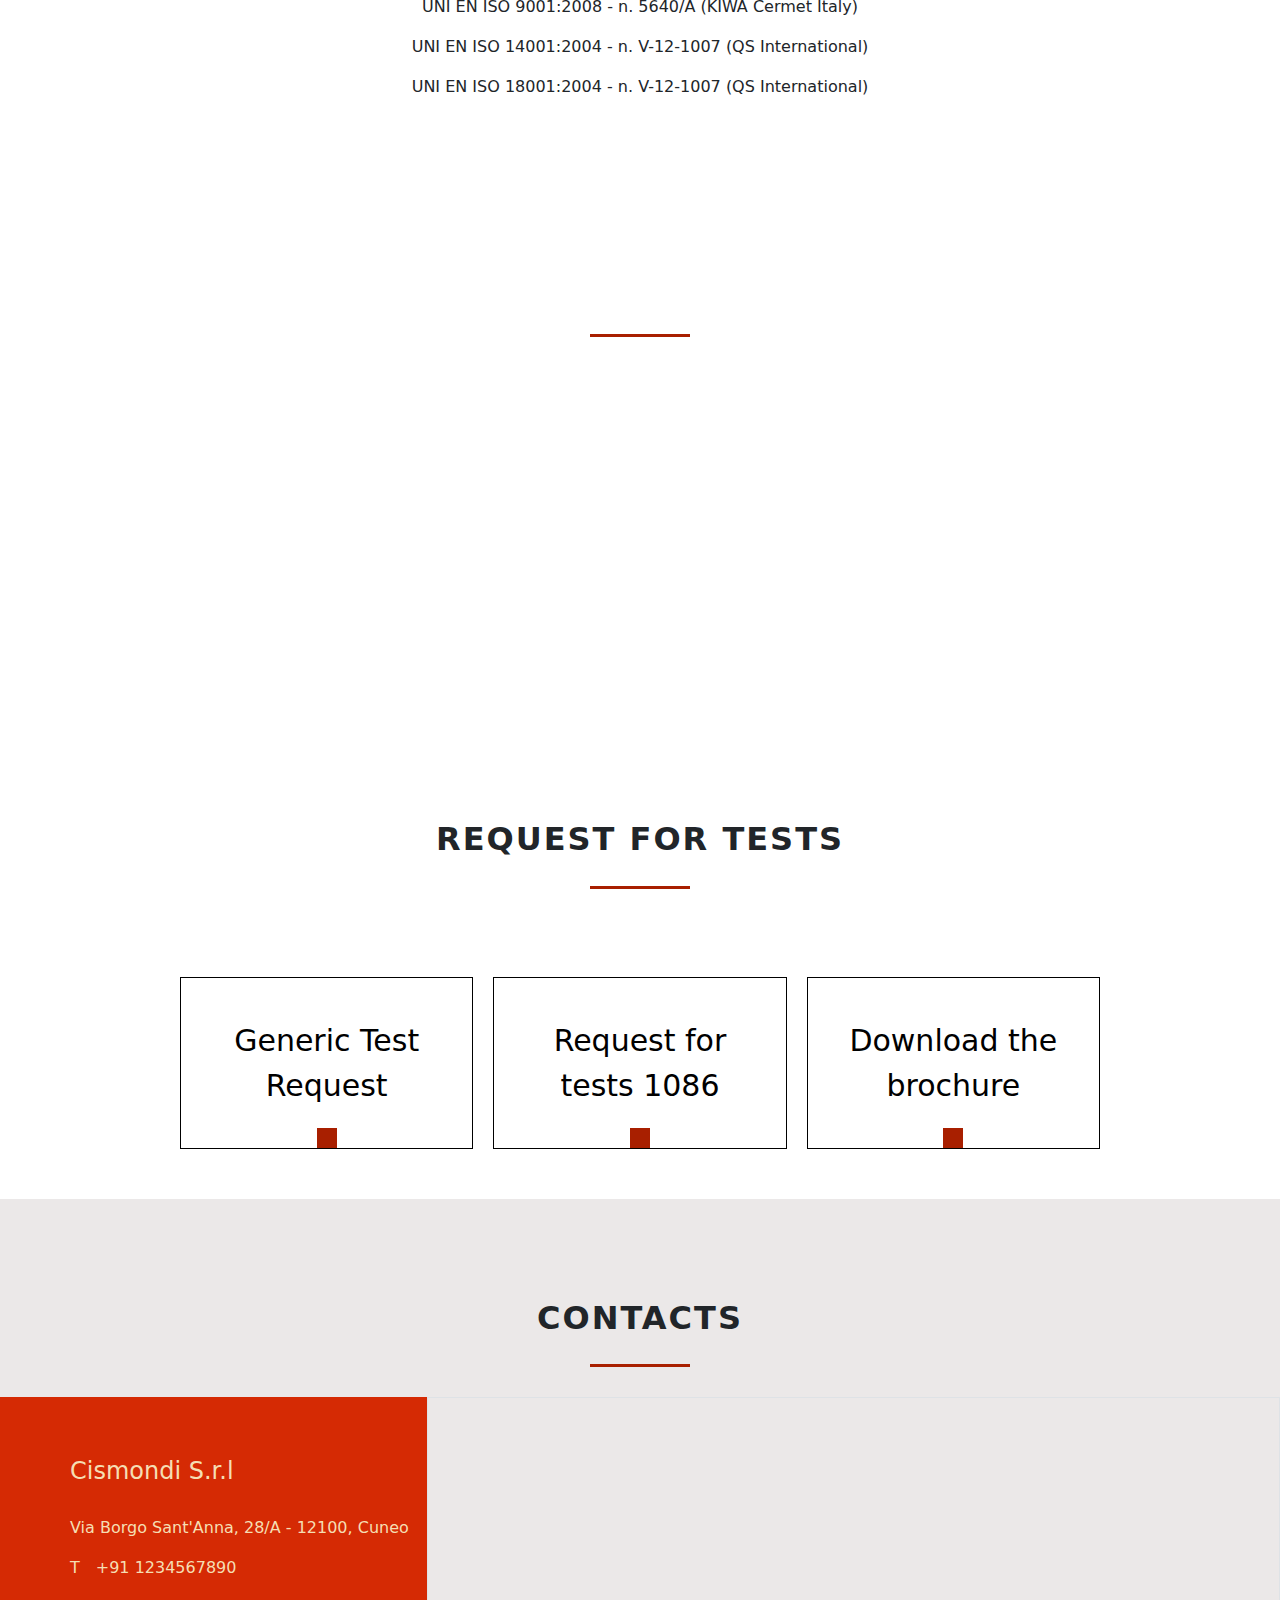
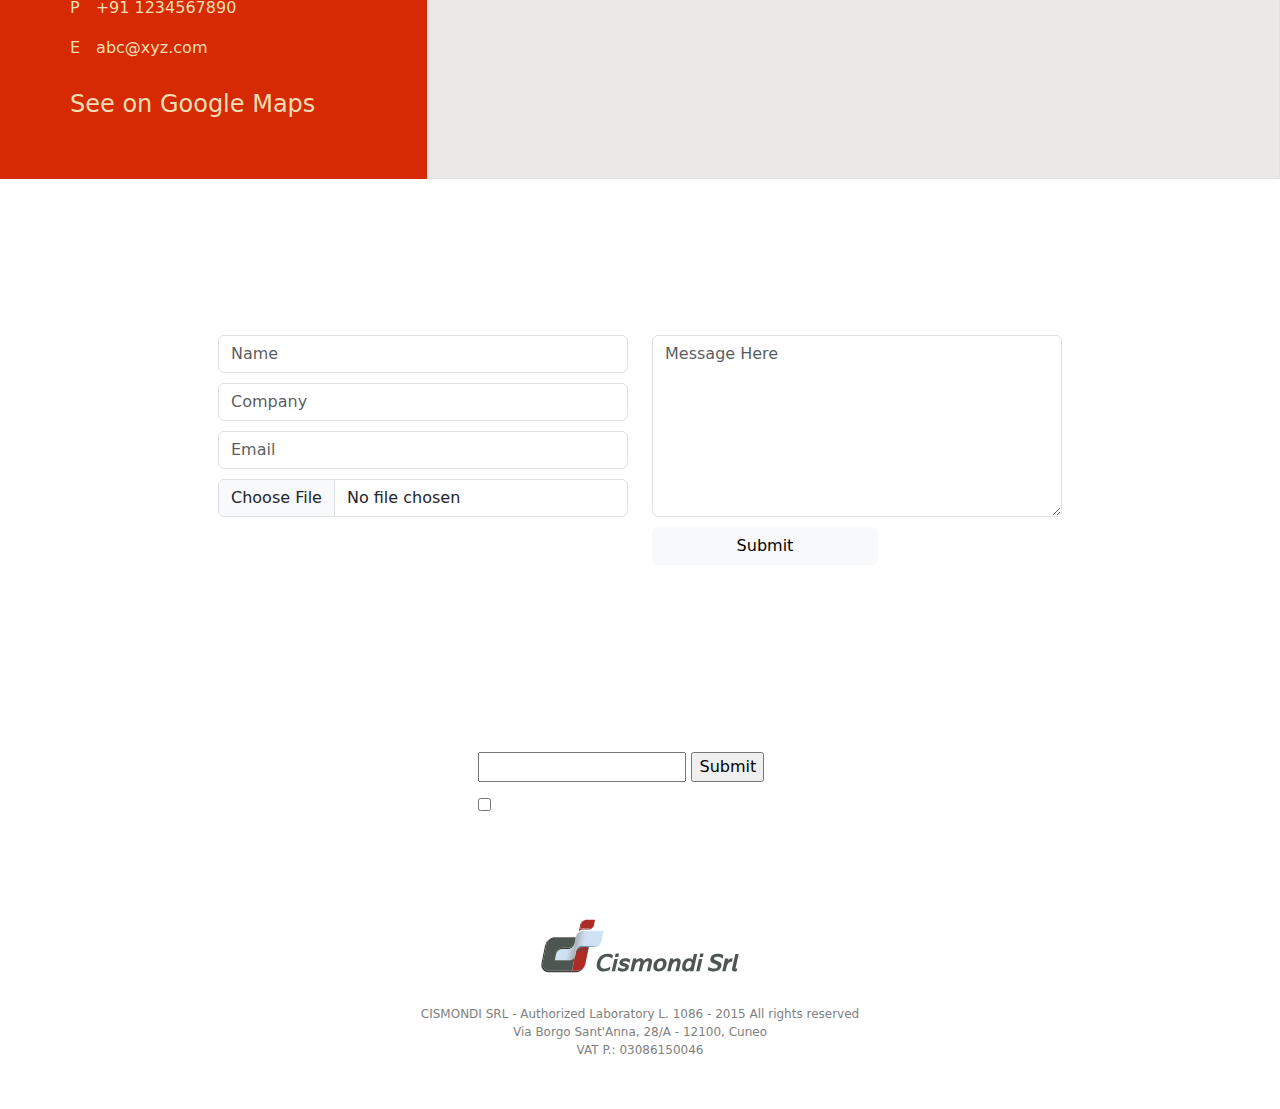
==== commit 818ac9eb: "Changes" ====
--- a/BS-ASS/index.html
+++ b/BS-ASS/index.html
@@ -142,7 +142,7 @@
     <section class="ym-team-section" id="team">
 
 
-        
+
     </section>
 
     <!-- GALLERY SECTION -->
@@ -157,36 +157,99 @@
             <div class="section-content">
                 <div class="row g-3 mb-5">
                     <div class="col-6 col-md-4 col-lg-3 ym-gallery-item ">
-                        <img src="https://plus.unsplash.com/premium_photo-1709311417346-0497456aef0e?w=500&auto=format&fit=crop&q=60&ixlib=rb-4.0.3&ixid=M3wxMjA3fDB8MHxlZGl0b3JpYWwtZmVlZHwyfHx8ZW58MHx8fHx8"
-                            class="img-fluid" alt="">
-                    </div>
-                    <div class="col-6 col-md-4 col-lg-3 ym-gallery-item">
-                        <img src="https://plus.unsplash.com/premium_photo-1709311417346-0497456aef0e?w=500&auto=format&fit=crop&q=60&ixlib=rb-4.0.3&ixid=M3wxMjA3fDB8MHxlZGl0b3JpYWwtZmVlZHwyfHx8ZW58MHx8fHx8"
-                            class="img-fluid" alt="">
-                    </div>
-                    <div class="col-6 col-md-4 col-lg-3 ym-gallery-item">
-                        <img src="https://plus.unsplash.com/premium_photo-1709311417346-0497456aef0e?w=500&auto=format&fit=crop&q=60&ixlib=rb-4.0.3&ixid=M3wxMjA3fDB8MHxlZGl0b3JpYWwtZmVlZHwyfHx8ZW58MHx8fHx8"
-                            class="img-fluid" alt="">
-                    </div>
-                    <div class="col-6 col-md-4 col-lg-3 ym-gallery-item">
-                        <img src="https://plus.unsplash.com/premium_photo-1709311417346-0497456aef0e?w=500&auto=format&fit=crop&q=60&ixlib=rb-4.0.3&ixid=M3wxMjA3fDB8MHxlZGl0b3JpYWwtZmVlZHwyfHx8ZW58MHx8fHx8"
-                            class="img-fluid" alt="">
-                    </div>
-                    <div class="col-6 col-md-4 col-lg-3 ym-gallery-item">
-                        <img src="https://plus.unsplash.com/premium_photo-1709311417346-0497456aef0e?w=500&auto=format&fit=crop&q=60&ixlib=rb-4.0.3&ixid=M3wxMjA3fDB8MHxlZGl0b3JpYWwtZmVlZHwyfHx8ZW58MHx8fHx8"
-                            class="img-fluid" alt="">
-                    </div>
-                    <div class="col-6 col-md-4 col-lg-3 ym-gallery-item">
-                        <img src="https://plus.unsplash.com/premium_photo-1709311417346-0497456aef0e?w=500&auto=format&fit=crop&q=60&ixlib=rb-4.0.3&ixid=M3wxMjA3fDB8MHxlZGl0b3JpYWwtZmVlZHwyfHx8ZW58MHx8fHx8"
-                            class="img-fluid" alt="">
-                    </div>
-                    <div class="col-6 col-md-4 col-lg-3 ym-gallery-item">
-                        <img src="https://plus.unsplash.com/premium_photo-1709311417346-0497456aef0e?w=500&auto=format&fit=crop&q=60&ixlib=rb-4.0.3&ixid=M3wxMjA3fDB8MHxlZGl0b3JpYWwtZmVlZHwyfHx8ZW58MHx8fHx8"
-                            class="img-fluid" alt="">
-                    </div>
-                    <div class="col-6 col-md-4 col-lg-3 ym-gallery-item">
-                        <img src="https://plus.unsplash.com/premium_photo-1709311417346-0497456aef0e?w=500&auto=format&fit=crop&q=60&ixlib=rb-4.0.3&ixid=M3wxMjA3fDB8MHxlZGl0b3JpYWwtZmVlZHwyfHx8ZW58MHx8fHx8"
-                            class="img-fluid" alt="">
+                        <div class="d-flex align-items-center justify-content-center position-relative">
+                            <img src="./assets/img/gallery/img-1.jpg" class="img-fluid" alt="">
+                            <div class="ym-gallery-text">
+                                <h5>XYZ</h5>
+                                <p class="addr">SPA Airport</p>
+                                <p class="addr-city">(Turin)</p>
+                                <i class="fa fa-caret-square-down"></i>
+                            </div>
+                        </div>
+                    </div>
+
+                    <div class="col-6 col-md-4 col-lg-3 ym-gallery-item ">
+                        <div class="d-flex align-items-center justify-content-center position-relative">
+                            <img src="./assets/img/gallery/img-1.jpg" class="img-fluid" alt="">
+                            <div class="ym-gallery-text">
+                                <h5>XYZ</h5>
+                                <p class="addr">SPA Airport</p>
+                                <p class="addr-city">(Turin)</p>
+                                <i class="fa fa-caret-square-down"></i>
+                            </div>
+                        </div>
+                    </div>
+
+                    <div class="col-6 col-md-4 col-lg-3 ym-gallery-item ">
+                        <div class="d-flex align-items-center justify-content-center position-relative">
+                            <img src="./assets/img/gallery/img-1.jpg" class="img-fluid" alt="">
+                            <div class="ym-gallery-text">
+                                <h5>XYZ</h5>
+                                <p class="addr">SPA Airport</p>
+                                <p class="addr-city">(Turin)</p>
+                                <i class="fa fa-caret-square-down"></i>
+                            </div>
+                        </div>
+                    </div>
+
+                    <div class="col-6 col-md-4 col-lg-3 ym-gallery-item ">
+                        <div class="d-flex align-items-center justify-content-center position-relative">
+                            <img src="./assets/img/gallery/img-1.jpg" class="img-fluid" alt="">
+                            <div class="ym-gallery-text">
+                                <h5>XYZ</h5>
+                                <p class="addr">SPA Airport</p>
+                                <p class="addr-city">(Turin)</p>
+                                <i class="fa fa-caret-square-down"></i>
+                            </div>
+                        </div>
+                    </div>
+
+                    <div class="col-6 col-md-4 col-lg-3 ym-gallery-item ">
+                        <div class="d-flex align-items-center justify-content-center position-relative">
+                            <img src="./assets/img/gallery/img-1.jpg" class="img-fluid" alt="">
+                            <div class="ym-gallery-text">
+                                <h5>XYZ</h5>
+                                <p class="addr">SPA Airport</p>
+                                <p class="addr-city">(Turin)</p>
+                                <i class="fa fa-caret-square-down"></i>
+                            </div>
+                        </div>
+                    </div>
+
+                    <div class="col-6 col-md-4 col-lg-3 ym-gallery-item ">
+                        <div class="d-flex align-items-center justify-content-center position-relative">
+                            <img src="./assets/img/gallery/img-1.jpg" class="img-fluid" alt="">
+                            <div class="ym-gallery-text">
+                                <h5>XYZ</h5>
+                                <p class="addr">SPA Airport</p>
+                                <p class="addr-city">(Turin)</p>
+                                <i class="fa fa-caret-square-down"></i>
+                            </div>
+                        </div>
+                    </div>
+
+                    <div class="col-6 col-md-4 col-lg-3 ym-gallery-item ">
+                        <div class="d-flex align-items-center justify-content-center position-relative">
+                            <img src="./assets/img/gallery/img-1.jpg" class="img-fluid" alt="">
+                            <div class="ym-gallery-text">
+                                <h5>XYZ</h5>
+                                <p class="addr">SPA Airport</p>
+                                <p class="addr-city">(Turin)</p>
+                                <i class="fa fa-caret-square-down"></i>
+                            </div>
+                        </div>
+                    </div>
+
+                    <div class="col-6 col-md-4 col-lg-3 ym-gallery-item ">
+                        <div class="d-flex align-items-center justify-content-center position-relative">
+                            <img src="./assets/img/gallery/img-1.jpg" class="img-fluid" alt="">
+                            <div class="ym-gallery-text">
+                                <h5>XYZ</h5>
+                                <p class="addr">SPA Airport</p>
+                                <p class="addr-city">(Turin)</p>
+                                <i class="fa fa-caret-square-down"></i>
+                            </div>
+                        </div>
                     </div>
 
 
@@ -194,44 +257,106 @@
 
                 <div class="row g-3 mb-5" id="gallery-hidden">
                     <div class="col-6 col-md-4 col-lg-3 ym-gallery-item ">
-                        <img src="https://plus.unsplash.com/premium_photo-1709311417346-0497456aef0e?w=500&auto=format&fit=crop&q=60&ixlib=rb-4.0.3&ixid=M3wxMjA3fDB8MHxlZGl0b3JpYWwtZmVlZHwyfHx8ZW58MHx8fHx8"
-                            class="img-fluid" alt="">
-                    </div>
-                    <div class="col-6 col-md-4 col-lg-3 ym-gallery-item">
-                        <img src="https://plus.unsplash.com/premium_photo-1709311417346-0497456aef0e?w=500&auto=format&fit=crop&q=60&ixlib=rb-4.0.3&ixid=M3wxMjA3fDB8MHxlZGl0b3JpYWwtZmVlZHwyfHx8ZW58MHx8fHx8"
-                            class="img-fluid" alt="">
-                    </div>
-                    <div class="col-6 col-md-4 col-lg-3 ym-gallery-item">
-                        <img src="https://plus.unsplash.com/premium_photo-1709311417346-0497456aef0e?w=500&auto=format&fit=crop&q=60&ixlib=rb-4.0.3&ixid=M3wxMjA3fDB8MHxlZGl0b3JpYWwtZmVlZHwyfHx8ZW58MHx8fHx8"
-                            class="img-fluid" alt="">
-                    </div>
-                    <div class="col-6 col-md-4 col-lg-3 ym-gallery-item">
-                        <img src="https://plus.unsplash.com/premium_photo-1709311417346-0497456aef0e?w=500&auto=format&fit=crop&q=60&ixlib=rb-4.0.3&ixid=M3wxMjA3fDB8MHxlZGl0b3JpYWwtZmVlZHwyfHx8ZW58MHx8fHx8"
-                            class="img-fluid" alt="">
-                    </div>
-                    <div class="col-6 col-md-4 col-lg-3 ym-gallery-item">
-                        <img src="https://plus.unsplash.com/premium_photo-1709311417346-0497456aef0e?w=500&auto=format&fit=crop&q=60&ixlib=rb-4.0.3&ixid=M3wxMjA3fDB8MHxlZGl0b3JpYWwtZmVlZHwyfHx8ZW58MHx8fHx8"
-                            class="img-fluid" alt="">
-                    </div>
-                    <div class="col-6 col-md-4 col-lg-3 ym-gallery-item">
-                        <img src="https://plus.unsplash.com/premium_photo-1709311417346-0497456aef0e?w=500&auto=format&fit=crop&q=60&ixlib=rb-4.0.3&ixid=M3wxMjA3fDB8MHxlZGl0b3JpYWwtZmVlZHwyfHx8ZW58MHx8fHx8"
-                            class="img-fluid" alt="">
-                    </div>
-                    <div class="col-6 col-md-4 col-lg-3 ym-gallery-item">
-                        <img src="https://plus.unsplash.com/premium_photo-1709311417346-0497456aef0e?w=500&auto=format&fit=crop&q=60&ixlib=rb-4.0.3&ixid=M3wxMjA3fDB8MHxlZGl0b3JpYWwtZmVlZHwyfHx8ZW58MHx8fHx8"
-                            class="img-fluid" alt="">
-                    </div>
-                    <div class="col-6 col-md-4 col-lg-3 ym-gallery-item">
-                        <img src="https://plus.unsplash.com/premium_photo-1709311417346-0497456aef0e?w=500&auto=format&fit=crop&q=60&ixlib=rb-4.0.3&ixid=M3wxMjA3fDB8MHxlZGl0b3JpYWwtZmVlZHwyfHx8ZW58MHx8fHx8"
-                            class="img-fluid" alt="">
-                    </div>
-
+                        <div class="d-flex align-items-center justify-content-center position-relative">
+                            <img src="./assets/img/gallery/img-1.jpg" class="img-fluid" alt="">
+                            <div class="ym-gallery-text">
+                                <h5>XYZ</h5>
+                                <p class="addr">SPA Airport</p>
+                                <p class="addr-city">(Turin)</p>
+                                <i class="fa fa-caret-square-down"></i>
+                            </div>
+                        </div>
+                    </div>
+
+                    <div class="col-6 col-md-4 col-lg-3 ym-gallery-item ">
+                        <div class="d-flex align-items-center justify-content-center position-relative">
+                            <img src="./assets/img/gallery/img-1.jpg" class="img-fluid" alt="">
+                            <div class="ym-gallery-text">
+                                <h5>XYZ</h5>
+                                <p class="addr">SPA Airport</p>
+                                <p class="addr-city">(Turin)</p>
+                                <i class="fa fa-caret-square-down"></i>
+                            </div>
+                        </div>
+                    </div>
+
+                    <div class="col-6 col-md-4 col-lg-3 ym-gallery-item ">
+                        <div class="d-flex align-items-center justify-content-center position-relative">
+                            <img src="./assets/img/gallery/img-1.jpg" class="img-fluid" alt="">
+                            <div class="ym-gallery-text">
+                                <h5>XYZ</h5>
+                                <p class="addr">SPA Airport</p>
+                                <p class="addr-city">(Turin)</p>
+                                <i class="fa fa-caret-square-down"></i>
+                            </div>
+                        </div>
+                    </div>
+
+                    <div class="col-6 col-md-4 col-lg-3 ym-gallery-item ">
+                        <div class="d-flex align-items-center justify-content-center position-relative">
+                            <img src="./assets/img/gallery/img-1.jpg" class="img-fluid" alt="">
+                            <div class="ym-gallery-text">
+                                <h5>XYZ</h5>
+                                <p class="addr">SPA Airport</p>
+                                <p class="addr-city">(Turin)</p>
+                                <i class="fa fa-caret-square-down"></i>
+                            </div>
+                        </div>
+                    </div>
+
+                    <div class="col-6 col-md-4 col-lg-3 ym-gallery-item ">
+                        <div class="d-flex align-items-center justify-content-center position-relative">
+                            <img src="./assets/img/gallery/img-1.jpg" class="img-fluid" alt="">
+                            <div class="ym-gallery-text">
+                                <h5>XYZ</h5>
+                                <p class="addr">SPA Airport</p>
+                                <p class="addr-city">(Turin)</p>
+                                <i class="fa fa-caret-square-down"></i>
+                            </div>
+                        </div>
+                    </div>
+
+                    <div class="col-6 col-md-4 col-lg-3 ym-gallery-item ">
+                        <div class="d-flex align-items-center justify-content-center position-relative">
+                            <img src="./assets/img/gallery/img-1.jpg" class="img-fluid" alt="">
+                            <div class="ym-gallery-text">
+                                <h5>XYZ</h5>
+                                <p class="addr">SPA Airport</p>
+                                <p class="addr-city">(Turin)</p>
+                                <i class="fa fa-caret-square-down"></i>
+                            </div>
+                        </div>
+                    </div>
+
+                    <div class="col-6 col-md-4 col-lg-3 ym-gallery-item ">
+                        <div class="d-flex align-items-center justify-content-center position-relative">
+                            <img src="./assets/img/gallery/img-1.jpg" class="img-fluid" alt="">
+                            <div class="ym-gallery-text">
+                                <h5>XYZ</h5>
+                                <p class="addr">SPA Airport</p>
+                                <p class="addr-city">(Turin)</p>
+                                <i class="fa fa-caret-square-down"></i>
+                            </div>
+                        </div>
+                    </div>
+
+                    <div class="col-6 col-md-4 col-lg-3 ym-gallery-item ">
+                        <div class="d-flex align-items-center justify-content-center position-relative">
+                            <img src="./assets/img/gallery/img-1.jpg" class="img-fluid" alt="">
+                            <div class="ym-gallery-text">
+                                <h5>XYZ</h5>
+                                <p class="addr">SPA Airport</p>
+                                <p class="addr-city">(Turin)</p>
+                                <i class="fa fa-caret-square-down"></i>
+                            </div>
+                        </div>
+                    </div>
 
                 </div>
 
 
                 <div class="galler-button d-flex flex-row justify-content-center ">
-                    <button class="btn btn-dark" id="gallery-plus-btn">+</button>
+                    <button class="btn btn-light    " id="gallery-plus-btn">+</button>
                 </div>
             </div>
 
@@ -254,44 +379,62 @@
             </div>
 
             <div class="section-content">
-                <div class="row ym-laboratory-cards border border-danger">
-                    <div class="col-12 col-md-6 ym-laboratory-card p-0 m-0">
-                        <div class="row align-items-center  mx-2 ">
-                            <div class="col-2 border border-primary laboratory-img">
-                                <i class="fa fa-arrow-right"></i>
-                            </div>
-                            <div class="col border border-primary laboratory-content-text">
+                <div class="row ym-laboratory-cards gx-5">
+                    <div class="col-12 col-md-6  ym-laboratory-card">
+                        <div class="ym-laboratory-card-content">
+                            <i class="fa-solid fa-satellite ym-laboratory-card-icon"></i>
+                            <div class="laboratory-card-content-text">
                                 <h4>Concrete and Steel Laboratory</h4>
                                 <p>Law 1086/71</p>
                             </div>
-                            <div class="col-2 border border-primary more-button">
-                                <button class="btn"><i class="fa fa-arrow-right"></i></button>
-                            </div>
-                        </div>
-
-                    </div>
-
-
-
-
-
-
-
-
-
-                </div>
-            </div>
-
-
-            <div class="section-content accreditation pt-5 text-center">
-                <p>Accreditation by the Ministry of Education, University and Research - M.I.U.R. - Decree no.
-                    2326/Research</p>
-                <p>Certified Quality Management System</p>
-                <p>UNI EN ISO 9001:2008 - n. 5640/A (KIWA Cermet Italy)</p>
-                <p>UNI EN ISO 14001:2004 - n. V-12-1007 (QS International)</p>
-                <p>UNI EN ISO 18001:2004 - n. V-12-1007 (QS International)</p>
-
-            </div>
+                            <button class="btn"><i class="fa fa-arrow-right"></i></button>
+                        </div>
+                    </div>
+                    <div class="col-12 col-md-6  ym-laboratory-card">
+                        <div class="ym-laboratory-card-content">
+                            <i class="fa-solid fa-satellite ym-laboratory-card-icon"></i>
+                            <div class="laboratory-card-content-text">
+                                <h4>Concrete and Steel Laboratory</h4>
+                                <p>Law 1086/71</p>
+                            </div>
+                            <button class="btn"><i class="fa fa-arrow-right"></i></button>
+                        </div>
+                    </div>
+                    <div class="col-12 col-md-6  ym-laboratory-card">
+                        <div class="ym-laboratory-card-content">
+                            <i class="fa-solid fa-satellite ym-laboratory-card-icon"></i>
+                            <div class="laboratory-card-content-text">
+                                <h4>Concrete and Steel Laboratory</h4>
+                                <p>Law 1086/71</p>
+                            </div>
+                            <button class="btn"><i class="fa fa-arrow-right"></i></button>
+                        </div>
+                    </div>
+                    <div class="col-12 col-md-6  ym-laboratory-card">
+                        <div class="ym-laboratory-card-content">
+                            <i class="fa-solid fa-satellite ym-laboratory-card-icon"></i>
+                            <div class="laboratory-card-content-text">
+                                <h4>Concrete and Steel Laboratory</h4>
+                                <p>Law 1086/71</p>
+                            </div>
+                            <button class="btn"><i class="fa fa-arrow-right"></i></button>
+                        </div>
+                    </div>
+                </div>
+
+            </div>
+        </div>
+
+
+        <div class="section-content accreditation pt-5 text-center">
+            <p>Accreditation by the Ministry of Education, University and Research - M.I.U.R. - Decree no.
+                2326/Research</p>
+            <p>Certified Quality Management System</p>
+            <p>UNI EN ISO 9001:2008 - n. 5640/A (KIWA Cermet Italy)</p>
+            <p>UNI EN ISO 14001:2004 - n. V-12-1007 (QS International)</p>
+            <p>UNI EN ISO 18001:2004 - n. V-12-1007 (QS International)</p>
+
+        </div>
 
         </div>
 
@@ -324,12 +467,12 @@
                             <p>Generic Test Request</p>
                             <i class="fa fa-caret-square-down" aria-hidden="true"></i>
                         </div>
-                        
-                    </div>
-                    
-
-                </div>
-            
+
+                    </div>
+
+
+                </div>
+
             </div>
 
         </div>
@@ -346,21 +489,21 @@
             <div class="section-body">
                 <div class="row">
                     <!-- Add 3 cards with svg-img, text, and read more action button -->
-                    <div class="rft-card col-12 col-md-4 mt-5">
+                    <div class="rft-card col-12 col-md-6 col-lg-4 mt-5">
                         <div>
                             <i class="fa fa-file-text"></i>
                             <p>Generic Test Request</p>
                             <i class="fa fa-caret-square-down" aria-hidden="true"></i>
                         </div>
                     </div>
-                    <div class="rft-card col-12 col-md-4 mt-5 ">
+                    <div class="rft-card col-12 col-md-6 col-lg-4 mt-5 ">
                         <div>
                             <i class="fa fa-file-text"></i>
                             <p>Request for tests 1086</p>
                             <i class="fa fa-caret-square-down" aria-hidden="true"></i>
                         </div>
                     </div>
-                    <div class="rft-card col-12 col-md-4 mt-5 ">
+                    <div class="rft-card col-12 col-md-6 col-lg-4 mt-5 ">
                         <div>
                             <i class="fa fa-file-text"></i>
                             <p>Download the brochure</p>
@@ -384,7 +527,7 @@
     <!-- CONTACT US SECTION -->
     <section class="ym-contact-us" id="contact-us">
         <div class="container-fluid">
-            
+
             <div class="section-title">
                 <h2>Contacts</h2>
             </div>
@@ -413,7 +556,7 @@
 
 
     <!-- CONTACT FORM SECTION -->
-    <section class="ym-contact-form-section bg-warning" id="contact-form">
+    <section class="ym-contact-form-section" id="contact-form">
         <div class="container d-flex flex-column justify-content-center align-items-center">
             <p>For any doubt or request, our qualified staff is </p>
             <form class="form-group">
--- a/BS-ASS/assets/css/style.css
+++ b/BS-ASS/assets/css/style.css
@@ -16,9 +16,36 @@
 
 .ym-header {
     height: 80vh;
-    /* border: 1px solid black; */
     background-image: url("../img/header/banner-costruttori.jpg");
-}
+
+    
+    
+    
+    
+    
+    
+    
+    
+}
+
+
+
+
+
+
+
+
+
+
+
+
+
+
+
+
+
+
+
 
 /****************************
 *         NAVBAR            *
@@ -75,11 +102,12 @@
             font-size: 32px;
             font-weight: bold;
             text-transform: uppercase;
-            margin-bottom: 20px;
+            
+            margin-bottom: 40px;
             padding-bottom: 20px;
-            position: relative;
+
+            position: relative;  
             letter-spacing: 2px;
-            margin-bottom: 50px;
         }
 
         h2::after {
@@ -97,7 +125,7 @@
 
         p {
             align-self: center;
-            margin-bottom: 0;
+            margin-bottom: 30px;
             width: 80%;
             font-size: 20px;
             letter-spacing: 1.2px;
@@ -106,8 +134,32 @@
 }
 
 /****************************
+*         About Us          *
+****************************/
+
+
+
+
+
+
+
+
+
+/****************************
+*            Team           *
+****************************/
+
+
+
+
+
+
+
+
+/****************************
 *        Gallery            *
 ****************************/
+
 
 .ym-gallery-section {
     padding-bottom: 50px;
@@ -116,40 +168,152 @@
     .section-title h2 {
         color: #fff;
     }
+
     .section-title h2::after {
         background-color: #fff;
         width: 50px;
         left: calc(50% - 25px);
     }
 
-    /* .ym-gallery-item{
-
-        
-        img{
-            object-fit: cover;
+    .ym-gallery-item {
+        /* position: relative; */
+
+
+
+        .ym-gallery-text {
+
+            visibility: hidden;
+
+            position: absolute;
+            width: 100%;
+            height: 100%;
+
+            background-color: rgba(211, 44, 44, 0.8);
+
+            display: flex;
+            flex-direction: column;
+            justify-content: center;
+            align-items: center;
+
+            color: white;
+
+            h5 {
+                font-size: 30px;
+            }
+
+            p.addr {
+                font-size: 24px;
+
+            }
+
+            .addr-city {
+                font-size: 20px;
+            }
+
+            i {
+                font-size: 30px;
+            }
+        }
+    }
+
+    .ym-gallery-item:hover {
+        .ym-gallery-text {
+            visibility: visible;
+        }
+    }
+
+
+
+
+
+
+
+
+
+}
+
+/****************************
+*      Laboratory           *
+****************************/
+
+.ym-laboratory-section {
+
+    .ym-laboratory-cards {
+        margin-top: 50px;
+
+        .ym-laboratory-card {
+
             
-        }
-    } */
-}
-
-/****************************
-*      Laboratory           *
-****************************/
-
-.ym-laboratory-section {
-    .accreditation {
-        line-height: 10px;
-    }
+            .ym-laboratory-card-content {
+
+                border: 1px solid rgba(0,0,0,0.2);
+
+                display: flex;
+                flex-direction: row;
+                align-items: center;
+
+                margin-top: 10px;
+                margin-bottom: 10px;
+
+
+
+                .ym-laboratory-card-icon {
+                    margin-left: 10px;
+                    font-size: 50px;
+                    margin-right: 20px;
+                }
+
+                .laboratory-card-content-text {
+
+                    display: flex;
+                    flex-direction: column;
+                    justify-content: center;
+                    align-items: center;
+                    
+                    margin-left: 40px;
+                    margin-top: 20px;
+                }
+
+
+                button {
+                    visibility: hidden;
+                    font-size: 20px;
+                    margin-left: auto;
+                }
+            }
+        }
+
+
+        .ym-laboratory-card-content:hover{
+            background-color: rgba(196, 0, 0,0.9);
+            color: white;
+            
+            button{
+                visibility: visible;
+                background-color: white;
+                margin-right: 0;
+            }
+
+
+
+        }
+
+
+
+    }
+
+
+
 }
 
 .ym-rnd-section {
     background: url("https://www.tuvsud.com/-/media/global/images/industries/industry-manufacturing/ds-smart-industry-readiness-index.png?extension=webp&h=365&w=1280&la=en-IN&hash=3D5605704E1EE192C6288EF471892157");
     background-repeat: no-repeat;
-    background-size: 200%;
-    background-position: -200px -200px;
+    background-size: cover;
     color: #fff;
-
-    
+    margin-top: 70px;
+
+
 
     .box {
         height: 150px;
@@ -157,13 +321,14 @@
         border: 1px solid black;
         margin: 10px 20px;
     }
+
     .rnd-card {
 
         padding: 10px;
         padding-bottom: 0;
         padding-left: 10px;
         padding-right: 10px;
-        
+
 
         div {
             border: 1px solid white;
@@ -171,14 +336,14 @@
             flex-direction: column;
             justify-content: space-between;
             align-items: center;
-            
+
             i:first-child {
                 color: white;
                 font-size: 50px;
                 margin-top: 20px;
                 margin-bottom: 20px;
             }
-            
+
             p {
                 text-align: center;
                 padding-left: 20px;
@@ -187,7 +352,7 @@
                 font-size: 30px;
                 margin-bottom: 20px;
             }
-            
+
             i:last-child {
                 visibility: hidden;
                 padding: 10px;
@@ -196,19 +361,21 @@
             }
         }
     }
-    
-    .rnd-card:hover{
-        div{
+
+    .rnd-card:hover {
+        div {
             background-color: white;
-            
-
-            i:first-child{
+
+
+            i:first-child {
                 color: red;
             }
-            p{
+
+            p {
                 color: black;
             }
-            i:last-child{
+
+            i:last-child {
                 visibility: visible;
                 background-color: #a81f00;
                 color: white;
@@ -218,13 +385,14 @@
 
         }
     }
-    
-    
-    
+
+
+
 }
 
 .ym-rft-section {
     padding-bottom: 50px;
+
     .box {
         height: 150px;
         width: 150px;
@@ -244,22 +412,24 @@
         padding-left: 10px;
         padding-right: 10px;
         color: wheat;
-        
+
 
         div {
             border: 1px solid black;
+            height: 100%;
+
             display: flex;
             flex-direction: column;
             justify-content: space-between;
             align-items: center;
-            
+
             i:first-child {
                 color: #a81f00;
                 font-size: 50px;
                 margin-top: 20px;
                 margin-bottom: 20px;
             }
-            
+
             p {
                 text-align: center;
                 padding-left: 20px;
@@ -268,7 +438,7 @@
                 font-size: 30px;
                 margin-bottom: 20px;
             }
-            
+
             i:last-child {
                 padding: 10px;
                 background-color: #a81f00;
@@ -277,18 +447,20 @@
         }
     }
 
-    .rft-card:hover{
-        div{
+    .rft-card:hover {
+        div {
             background-color: var(--color-red);
-            
-
-            i:first-child{
-                color: white;
-            }
-            p{
-                color: white;
-            }
-            i:last-child{
+
+
+            i:first-child {
+                color: white;
+            }
+
+            p {
+                color: white;
+            }
+
+            i:last-child {
                 background-color: white;
                 color: #a81f00;
 
@@ -297,14 +469,16 @@
 
         }
     }
-   
+
 }
 
 .ym-contact-us {
     background-color: rgb(235, 232, 232);
-    .section-title{
+
+    .section-title {
         margin-bottom: 0;
     }
+
     .contact-info {
         padding: 30px 0 30px 70px;
         background-color: var(--color-red);
@@ -314,6 +488,7 @@
             margin-bottom: 30px;
             margin-top: 30px;
         }
+
         p {
             /* line-height: 5px; */
         }
@@ -325,13 +500,17 @@
     flex-direction: column;
     justify-content: center;
     align-items: center;
+
     padding-bottom: 30px;
+
+    background: url("../img/dark-purple-pink-gradient-blur-texture-vector.jpg");
+    background: url("https://images.unsplash.com/photo-1586383236267-0de7b105f5e0?q=80&w=1430&auto=format&fit=crop&ixlib=rb-4.0.3&ixid=M3wxMjA3fDB8MHxwaG90by1wYWdlfHx8fGVufDB8fHx8fA%3D%3D");
+    background-repeat: no-repeat;
+    background-size: cover;
+    /* background-position-y: -400px; */
+
+    font-size: 20px;
     color: white;
-    background: url("../img/dark-purple-pink-gradient-blur-texture-vector.jpg");
-    font-size: 20px;
-
-    p {
-    }
 
     input,
     textarea {
@@ -354,14 +533,16 @@
 .ym-footer {
     padding-top: 50px;
     padding-bottom: 50px;
+
     .footer-img {
         width: 200px;
         margin-bottom: 30px;
     }
+
     p {
         color: grey;
         font-size: 12px;
         margin: 0;
         padding-top: 0;
     }
-}
+}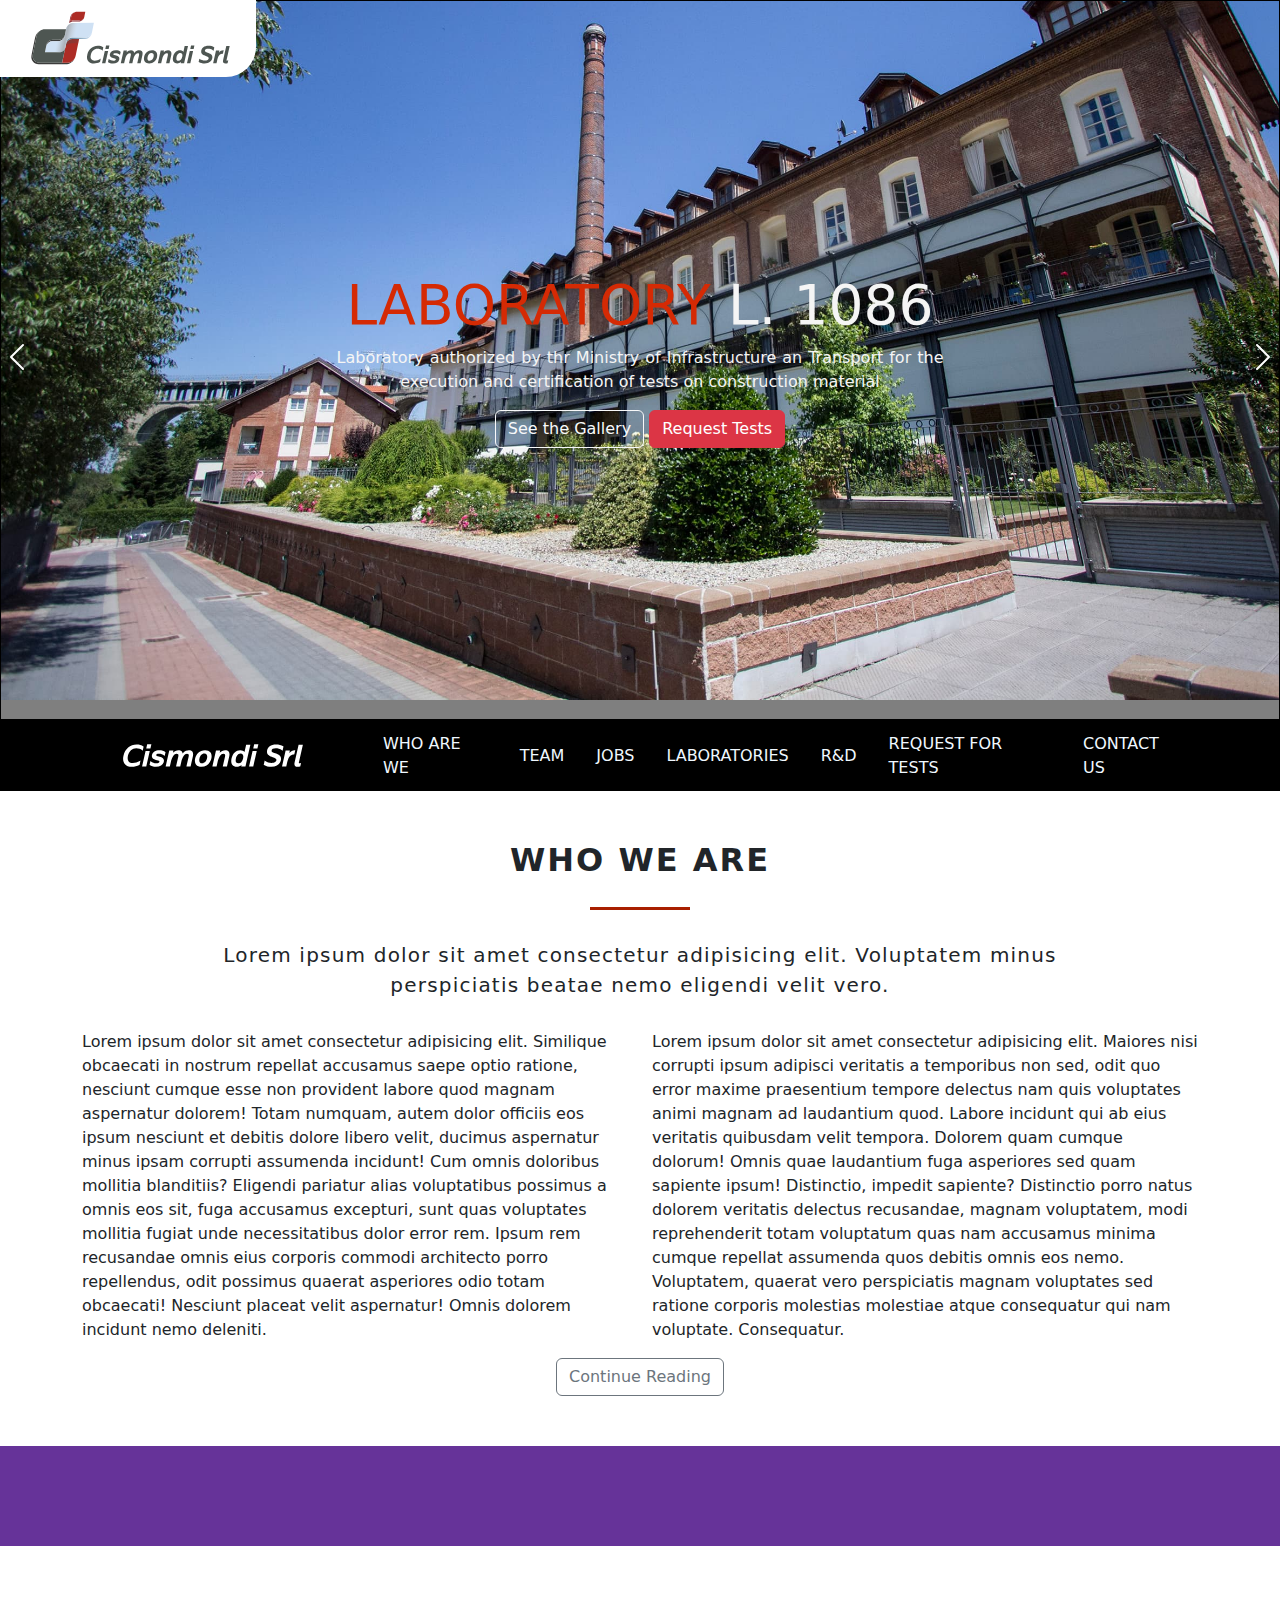
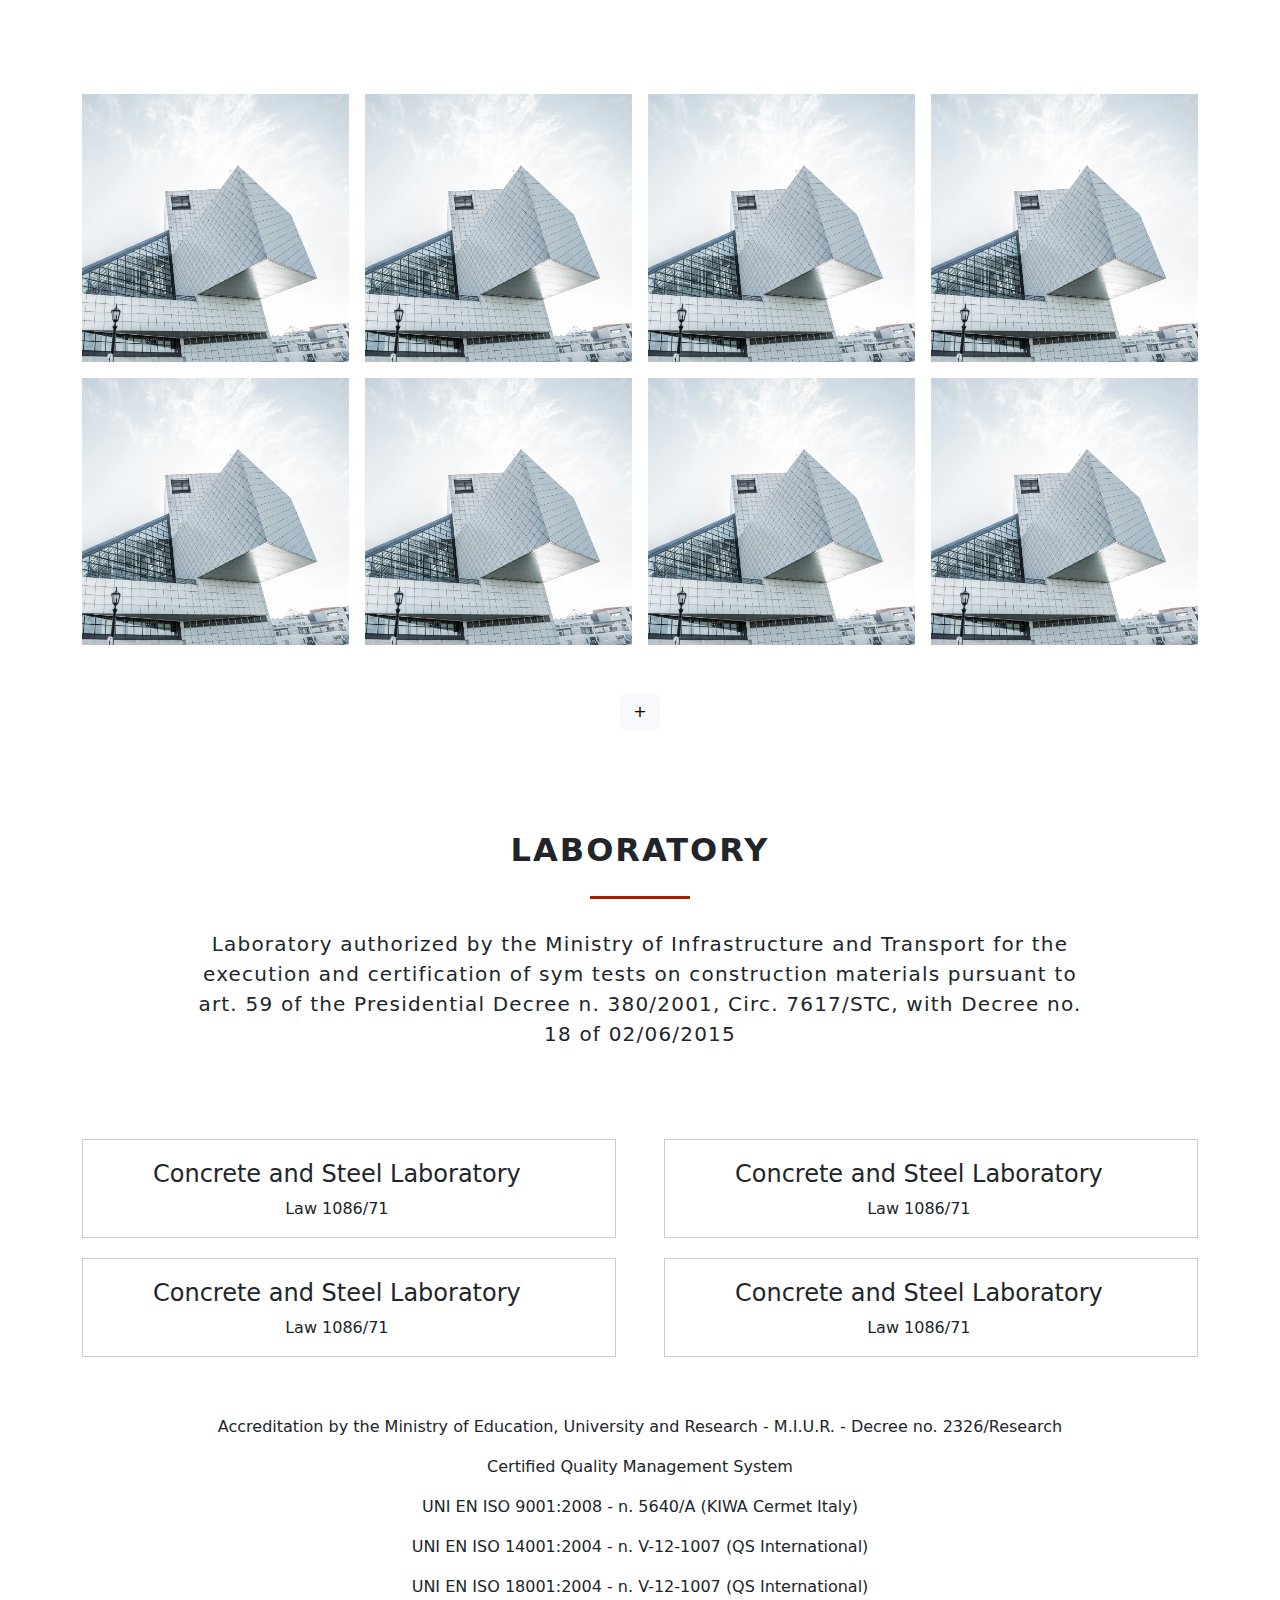
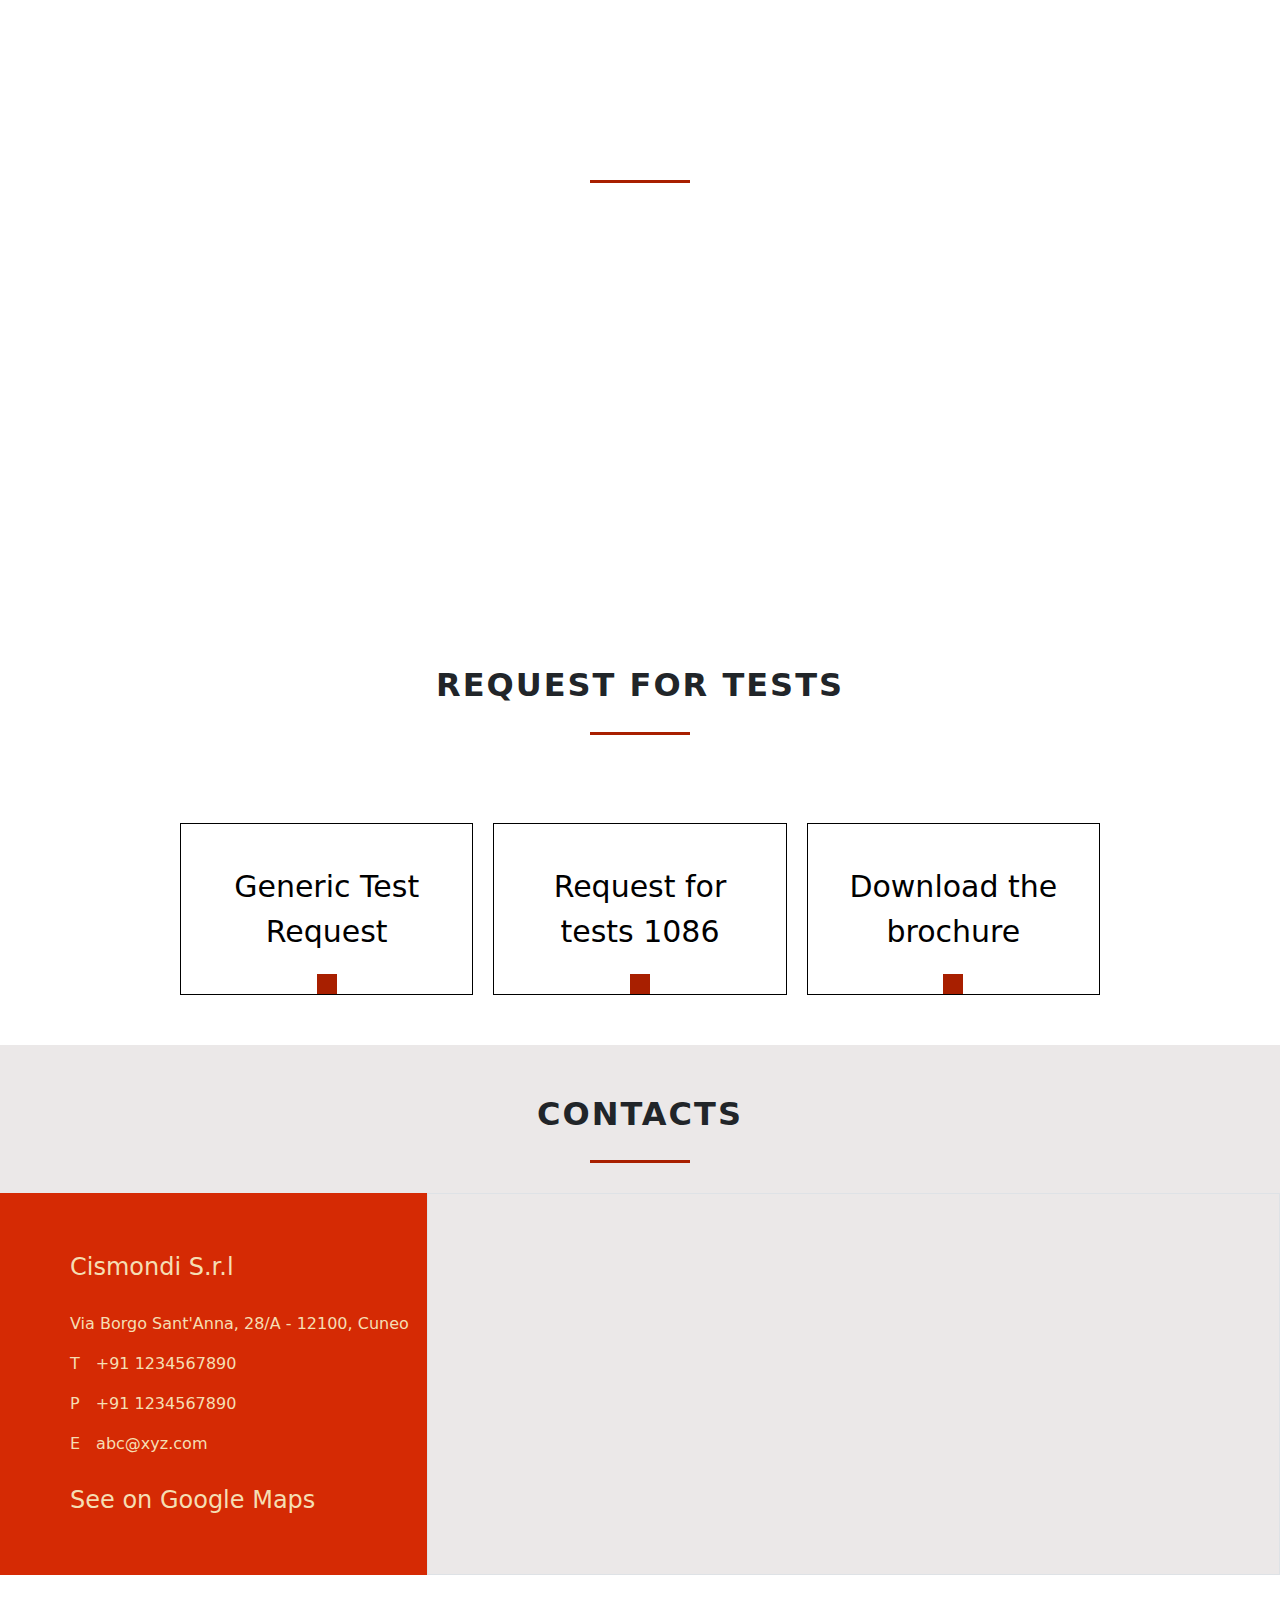
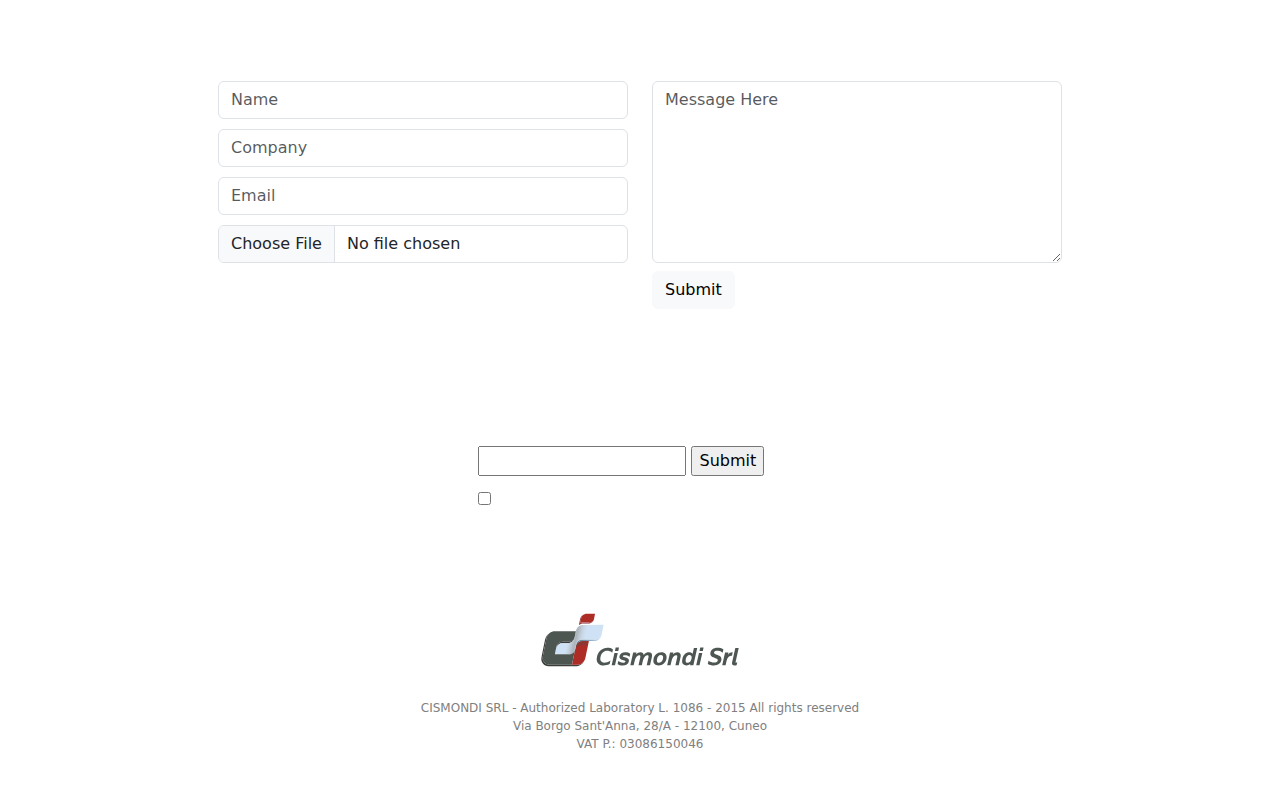
==== commit 343212a7: "Updates" ====
--- a/BS-ASS/index.html
+++ b/BS-ASS/index.html
@@ -29,6 +29,41 @@
 
     <!-- HEADER -->
     <header class="ym-header" id="header">
+
+        <div class="container-fluid px-0 w-100 h-100">
+            <div class="ym-header-logo">
+                <img src="./assets/img/cismondi_logo_1.svg" class="img-fluid" alt="">
+            </div>
+
+
+
+            <div class="ym-corousel w-100 h-100">
+                <div class="ym-corousel-content">
+                    <div class="ym-corousel-btns">
+                        <i class="carousel-control-prev-icon"></i>
+                    </div>
+                    <div class="ym-corousel-slide">
+                        <h1><span>LABORATORY</span> l. 1086</h1>
+                        <P>Laboratory authorized by thr Ministry of Infrastructure an Transport for the execution and
+                            certification of tests on construction material </P>
+                        <div class="corousel-content-btns">
+
+                            <button class="btn btn-outline-light">See the Gallery</button>
+                            <button class="btn btn-danger">Request Tests</button>
+                        </div>
+                    </div>
+                    <div class="ym-corousel-btns">
+                        <i class="carousel-control-next-icon"></i>
+                    </div>
+
+
+                </div>
+
+            </div>
+
+
+
+        </div>
 
     </header>
 
@@ -143,6 +178,9 @@
 
 
 
+
+
+
     </section>
 
     <!-- GALLERY SECTION -->
@@ -570,7 +608,7 @@
                     <div class="col-12 col-md-6">
                         <textarea name="" class="form-control" id="" cols="50" rows="7"
                             placeholder="Message Here"></textarea>
-                        <input class="btn btn-light ms-auto" type="submit " value="Submit">
+                        <button type="submit" class="btn btn-light mt-2 ">Submit</button>
                     </div>
                 </div>
             </form>
--- a/BS-ASS/assets/css/style.css
+++ b/BS-ASS/assets/css/style.css
@@ -16,16 +16,81 @@
 
 .ym-header {
     height: 80vh;
-    background-image: url("../img/header/banner-costruttori.jpg");
-
+    min-height: 80vh;
+    background-repeat: no-repeat;
+    background-size: cover;
+    border: 1px solid black;
     
-    
-    
-    
-    
-    
-    
-    
+    /* position: relative; */
+
+    .ym-header-logo{
+        position: absolute;
+        top: 0; left: 0;
+        width: 20%;
+        padding: 10px 25px 10px 30px;
+        background-color: white;
+        border-radius: 0 0 30px 0;
+        z-index: 100;
+    }
+
+    .ym-corousel-content{
+        height: 100%;
+        width: 100%;
+        
+        
+        /* filter: brightness(100%) contrast(50%); */
+        background:   url('../img/header/home-slider-ricera-sviluppo.jpg'), rgba(0, 0, 0, 0.5);
+        background-repeat: no-repeat;
+        background-size: cover;
+        background-attachment: fixed;
+        background-position-y: -200px;  
+        
+
+        
+        display: flex;
+        flex-direction: row;
+        justify-content: center;
+        align-items: center;
+        
+        .ym-corousel-btns{
+            z-index: 10000;
+            color: rebeccapurple;
+            border: 1xp solid black;
+            cursor: pointer;
+        }
+
+        .ym-corousel-slide{
+
+            height: 100%;
+            width: 100%;
+            
+
+            display: flex;
+            flex-direction: column;
+            justify-content: center;
+            align-items: center;
+
+            z-index: 500;
+
+
+            h1{
+                text-transform: uppercase;
+                font-size: 55px ;
+                color: whitesmoke;
+            }
+
+            h1 span{
+                color: var(--color-red);
+            }
+
+            p{
+                color: whitesmoke;
+                width: 50%;
+                text-align: justify;
+                text-align-last: center;
+            }
+        }   
+    }
 }
 
 
@@ -57,6 +122,10 @@
     padding: 0;
     text-transform: uppercase;
 
+
+    /* position: sticky;
+    top: 0; */
+
     .nav-brand {
         /* border: 1px solid black; */
         width: 200px;
@@ -80,7 +149,7 @@
 
 .fixed-nav {
     position: fixed;
-    top: 0%;
+    top: 0;
     width: 100%;
     z-index: 100;
 }
@@ -90,7 +159,8 @@
 ****************************/
 
 section {
-    padding-top: 100px;
+    padding-top: 50px;
+    padding-bottom: 50px;
 
     .section-title {
         display: flex;
@@ -148,6 +218,14 @@
 /****************************
 *            Team           *
 ****************************/
+
+.ym-team-section{
+    background-color: rebeccapurple ;
+
+
+
+}
+
 
 
 
@@ -311,7 +389,6 @@
     background-repeat: no-repeat;
     background-size: cover;
     color: #fff;
-    margin-top: 70px;
 
 
 
@@ -474,6 +551,7 @@
 
 .ym-contact-us {
     background-color: rgb(235, 232, 232);
+    padding-bottom: 0;
 
     .section-title {
         margin-bottom: 0;
@@ -507,6 +585,7 @@
     background: url("https://images.unsplash.com/photo-1586383236267-0de7b105f5e0?q=80&w=1430&auto=format&fit=crop&ixlib=rb-4.0.3&ixid=M3wxMjA3fDB8MHxwaG90by1wYWdlfHx8fGVufDB8fHx8fA%3D%3D");
     background-repeat: no-repeat;
     background-size: cover;
+    background-attachment: fixed;
     /* background-position-y: -400px; */
 
     font-size: 20px;
